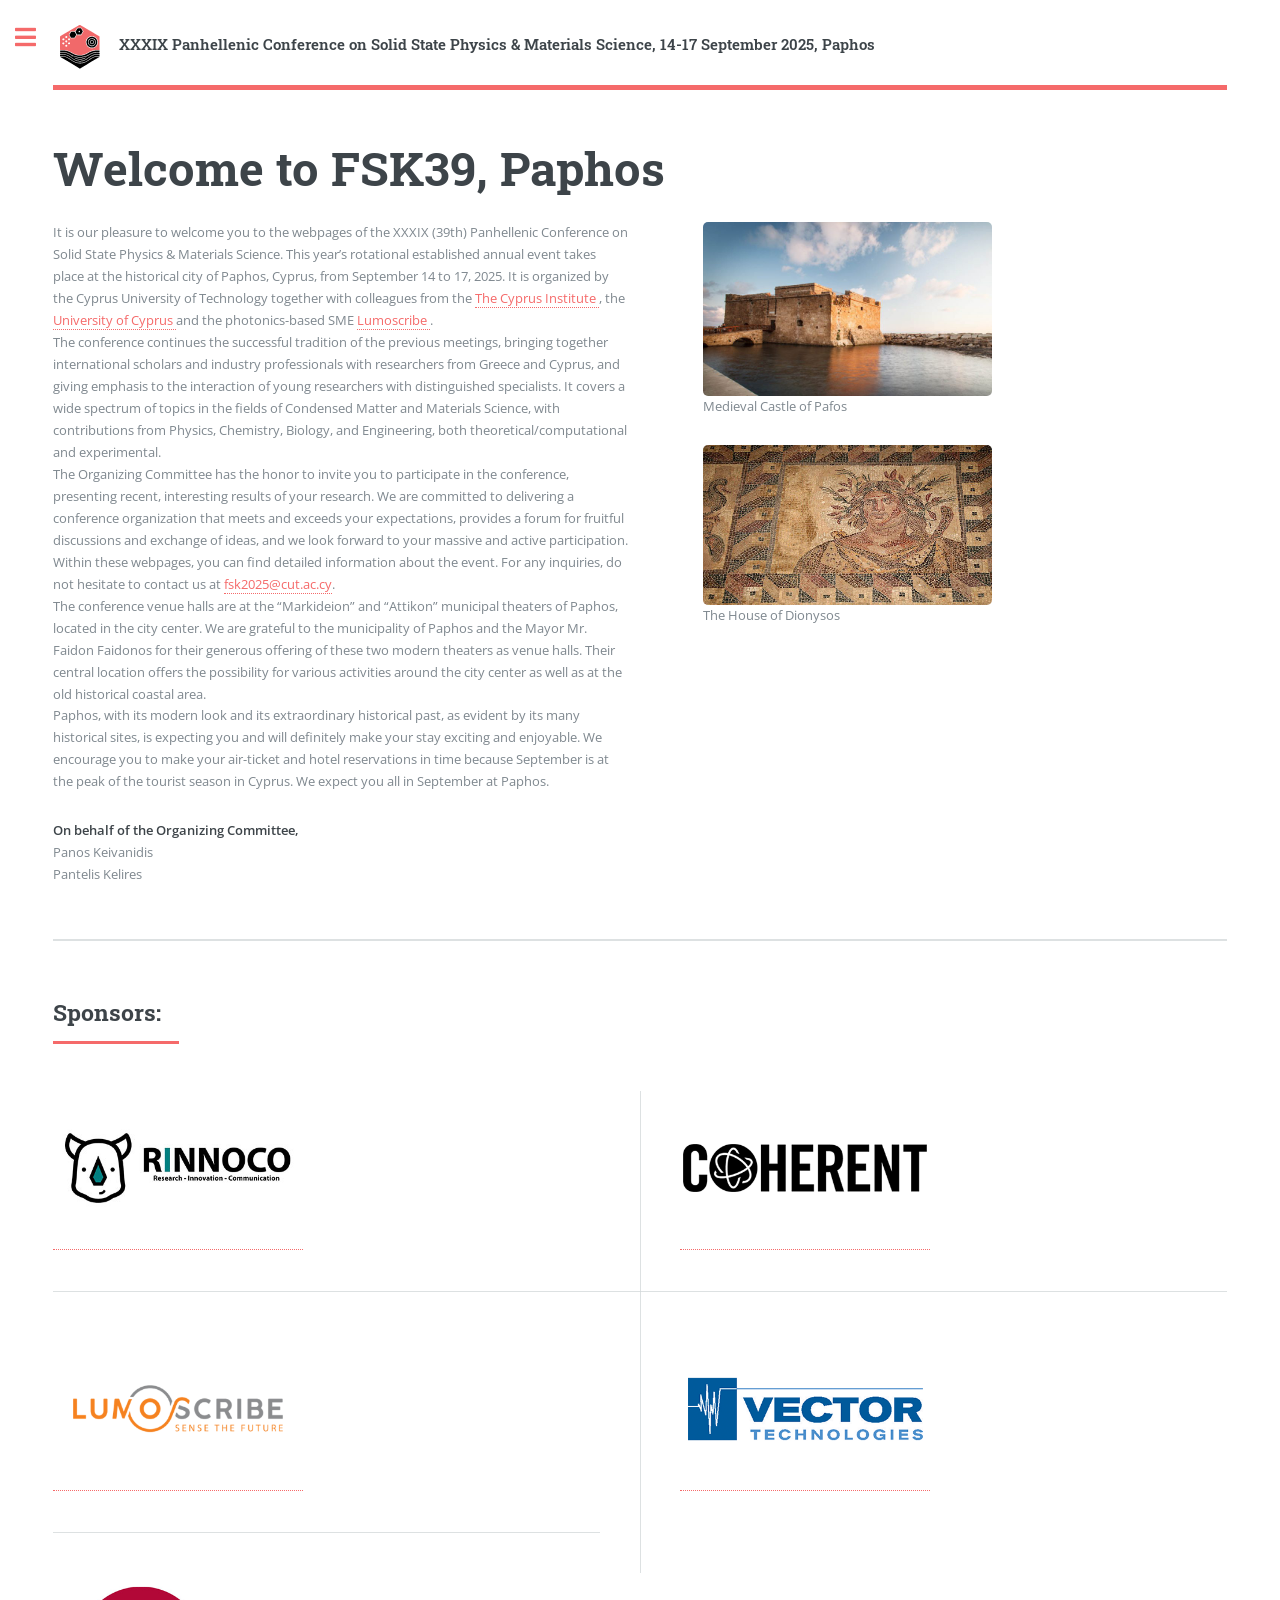
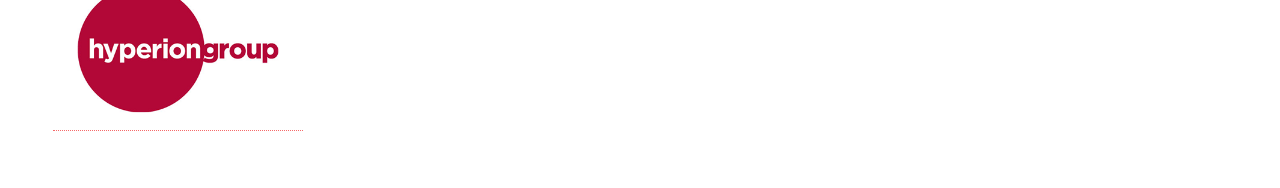
==== index.html @ d8f78a85 "Add new sponsor" ====
<!DOCTYPE HTML>
<!--
	Editorial by HTML5 UP
	html5up.net | @ajlkn
	Free for personal and commercial use under the CCA 3.0 license (html5up.net/license)
-->
<html>
<head>
    <title>XXXIX Panhellenic conference on Solid State Physics & Materials Science, 14-17 September
        2025, Paphos</title>
    <meta charset="utf-8"/>
    <meta name="viewport" content="width=device-width, initial-scale=1, user-scalable=no"/>
    <link rel="stylesheet" href="assets/css/main.css"/>
</head>
<body class="is-preload">

<!-- Wrapper -->
<div id="wrapper">

    <!-- Main -->
    <div id="main">
        <div class="inner">

            <!-- Header -->
            <!-- Header -->
            <header id="header">
                <a href="index.html" class="logo">
                    <img src="images/logo.png" alt="Conference Logo" height="52"
                         style="vertical-align: middle; margin-right: 10px;">
                    <strong>XXXIX Panhellenic Conference on Solid State Physics & Materials Science, 14-17 September
                        2025, Paphos</strong>
                </a>
            </header>


            <!-- Banner -->
            <section id="banner">
                <div class="content">
                    <header>
                        <h1>Welcome to FSK39, Paphos</h1>
                    </header>
                    <div class="row">
                        <div class="col-6 col-12-small">
                            <p>It is our pleasure to welcome you to the webpages of the XXXIX (39th) Panhellenic
                                Conference on Solid State Physics & Materials Science. This year’s rotational
                                established annual event takes place at the historical city of Paphos, Cyprus, from
                                September 14 to 17, 2025. It is organized by the Cyprus University of Technology
                                together with colleagues from the
                                <a href="https://www.cyi.ac.cy/" target="_blank">
                                    The Cyprus Institute
                                </a>, the
                                <a href="https://www.ucy.ac.cy/" target="_blank">
                                    University of Cyprus
                                </a> and the
                                photonics-based SME <a href="https://www.lumoscribe.com/" target="_blank">
                                    Lumoscribe
                                </a>.

                                <br>The conference continues the successful tradition of the previous meetings, bringing
                                together international scholars and industry professionals with researchers from Greece
                                and Cyprus, and giving emphasis to the interaction of young researchers with
                                distinguished specialists. It covers a wide spectrum of topics in the fields of
                                Condensed Matter and Materials Science, with contributions from Physics, Chemistry,
                                Biology, and Engineering, both theoretical/computational and experimental.

                                <br>The Organizing Committee has the honor to invite you to participate in the
                                conference,
                                presenting recent, interesting results of your research. We are committed to delivering
                                a conference organization that meets and exceeds your expectations, provides a forum for
                                fruitful discussions and exchange of ideas, and we look forward to your massive and
                                active participation. Within these webpages, you can find detailed information about the
                                event. For any inquiries, do not hesitate to contact us at <span class="contact"><a
                                        href="fsk2025@cut.ac.cy">fsk2025@cut.ac.cy</a></span>.

                                <br>The conference venue halls are at the “Markideion” and “Attikon” municipal theaters
                                of
                                Paphos, located in the city center. We are grateful to the municipality of Paphos and
                                the Mayor Mr. Faidon Faidonos for their generous offering of these two modern theaters
                                as venue halls. Their central location offers the possibility for various activities
                                around the city center as well as at the old historical coastal area.

                                <br>Paphos, with its modern look and its extraordinary historical past, as evident by
                                its
                                many historical sites, is expecting you and will definitely make your stay exciting and
                                enjoyable. We encourage you to make your air-ticket and hotel reservations in time
                                because September is at the peak of the tourist season in Cyprus. We expect you all in
                                September at Paphos.

                            <p><strong>On behalf of the Organizing Committee,</strong>
                                <br>Panos Keivanidis<br>Pantelis Kelires</p>

                        </div>

                        <div class="col-6 col-12-small">
                            <span class="image fit"><img src="images/paphos-castle.jpg" alt="">Medieval Castle of Pafos</span>
                            <span class="image"><img src="images/dionysos-house-paphos.jpg" alt="">The House of Dionysos</span>
                        </div>
                    </div>
                </div>
            </section>

            <!-- Section -->
            <section>
                <header class="major">
                    <h2>Sponsors:</h2>
                </header>
                <div class="posts">
                    <article>
                        <a href="https://rinnoco.com" rel="external"><img src="images/sponsors/pic01.jpg"
                                                                          width="250" alt="Rinnoco LTD"/></a>
                    </article>
                    <article>
                        <a href="https://www.coherent.com/" rel="external">
                            <img src="images/sponsors/pic02.png" width="250" alt="Coherent Corp."/>
                        </a>
                    </article>
                    <article>
                        <a href="https://lumoscribe.com/" rel="external">
                            <img src="images/sponsors/pic03.png" width="250" alt="Lumoscribe LTD"/>
                        </a>
                    </article>
                    <article>
                        <a href="https://www.vectortechnologies.gr/" rel="external">
                            <img src="images/sponsors/pic04.png" width="250" alt="Vector Technologies LTD"/>
                        </a>
                    </article>
                    <article>
                        <a href="https://www.hyperionsystems.net/" rel="external">
                            <img src="images/sponsors/pic05.png" width="250" alt="Hyperion Group"/>
                        </a>
                    </article>
                </div>
            </section>

        </div>
    </div>

    <!-- Sidebar -->
    <div id="sidebar">
        <div class="inner">
            <!-- Menu -->
            <nav id="menu">
                <header class="major">
                    <h2>Menu</h2>
                </header>
                <ul>
                    <li><a href="index.html" class="active">Welcome</a></li>
                    <li><a href="topics.html">Scope &amp; Topics</a></li>
                    <li><a href="sponsors.html">Sponsors</a></li>
                    <li><a href="dates.html">Important Dates</a></li>
                    <li><a href="program.html">Program</a></li>
                    <li><a href="committees.html">Committees</a></li>
                    <li><a href="speakers.html">Invited Speakers</a></li>
                    <li><a href="venue.html">Venue</a></li>
                    <li><a href="registration.html">Registration</a></li>
                    <li><a href="accommodation.html">ACCOMMODATION</a></li>
                    <li><a href="submission.html">Abstract submission</a></li>
                    <li><a href="contact.html">Contact</a></li>
                </ul>
            </nav>

            <!-- Section -->
            <section>
                <header class="major">
                    <h2>Organized by</h2>
                </header>
                <div class="mini-posts">
                    <article>
                        <a href="https://www.cut.ac.cy/" class="image" target="_blank">
                            <img src="images/cut_logo.png" alt="Cyprus University of Technology">
                        </a>
                    </article>
                </div>
            </section>

            <!-- Section -->
            <section>
                <header class="major">
                    <h2>Announcements</h2>
                </header>
                <ul>
                    <li><span class="date">20/05/2025</span><br/>Abstract submission and Registration are
                        open<sup></sup>
                    </li>
                    <li><span class="date">12/03/2025</span><br/>Conference Website is public<sup></sup>
                    </li>
                </ul>
            </section>

            <section style="display: none">

                <header class="major">
                    <h2>Confirmed Invited speakers</h2>
                </header>
                <ul>

                    <li>
                        <a href="index.html"
                           rel="external">Prof. Jacky Even</a> <br/>
                        National Institute of Applied Sciences Rennes (INSA Rennes), France
                    </li>

                    <li>
                        <a href="index.html"
                           rel="external">Prof. Giulo Nicola Felice Cerullo</a> <br/>
                        Politecnico di Milano, Italy
                    </li>


                    <li>
                        <a href="index.html"
                           rel="external">Prof. Thomas Anthopoulos</a> <br/>
                        University of Manchester, United Kingdom
                    </li>


                    <li>
                        <a href="index.html"
                           rel="external">Prof. Christos Likos</a> <br/>
                        University of Vienna, Austria
                    </li>
                    <li>
                        <a href="index.html"
                           rel="external">Prof. S. Ravi P. Silva</a> <br/>
                        University of Surrey, United Kingdom
                    </li>

                    <li>
                        <a href="index.html"
                           rel="external">Assoc. Prof. Panagiotis E. Keivanidis</a> <br/>
                        Cyprus University of Technology, Cyprus
                    </li>

                    <li>
                        <a href="index.html"
                           rel="external">Junior Prof. George (Yorgos) Volonakis</a> <br/>
                        University of Rennes, France
                    </li>

                    <li>
                        <a href="index.html"
                           rel="external">Assist. Prof. Vassilios Binas</a> <br/>
                        Aristotle University of Thessaloniki, Greece
                    </li>

                    <li>
                        <a href="index.html"
                           rel="external">Assist. Prof. Evangelos Papaioannou</a> <br/>
                        Aristotle university of Thessaloniki, Greece
                    </li>

                    <li><a href="index.html"
                           rel="external">Dr. Emanuel Stratakis</a> <br/>
                        Research Director, FORTH-IESL, Greece
                    </li>

                    <li>
                        <a href="index.html"
                           rel="external">Assist. Prof. Anna Tasolamprou</a> <br/>
                        National and Kapodistrian University of Athens, Greece
                    </li>

                    <li>
                        <a href="index.html"
                           rel="external">Prof. Lucas Goehring</a> <br/>
                        Nottingham Trent University, United Kingdom
                    </li>
                </ul>
            </section>

            <!-- Footer -->
            <footer id="footer">
                <p class="copyright">&copy; XXXIX Panhellenic conference on Solid State Physics & Materials Science,
                    14-17 September 2025, Paphos.</p>
                <p class="footer-copyright">
                    Designed &amp; Developed by <b><a href="https://rinnoco.com">Rinnoco Ltd</a></b>
                </p>
            </footer>

        </div>
    </div>

</div>

<!-- Scripts -->
<script src="assets/js/jquery.min.js"></script>
<script src="assets/js/browser.min.js"></script>
<script src="assets/js/breakpoints.min.js"></script>
<script src="assets/js/util.js"></script>
<script src="assets/js/main.js"></script>

</body>
</html>
---- assets/css/main.css ----
@import url(fontawesome-all.min.css);
@import url("https://fonts.googleapis.com/css?family=Open+Sans:400,600,400italic,600italic|Roboto+Slab:400,700");
/*
	Editorial by HTML5 UP
	html5up.net | @ajlkn
	Free for personal and commercial use under the CCA 3.0 license (html5up.net/license)
*/
html, body, div, span, applet, object,
iframe, h1, h2, h3, h4, h5, h6, p, blockquote,
pre, a, abbr, acronym, address, big, cite,
code, del, dfn, em, img, ins, kbd, q, s, samp,
small, strike, strong, sub, sup, tt, var, b,
u, i, center, dl, dt, dd, ol, ul, li, fieldset,
form, label, legend, table, caption, tbody,
tfoot, thead, tr, th, td, article, aside,
canvas, details, embed, figure, figcaption,
footer, header, hgroup, menu, nav, output, ruby,
section, summary, time, mark, audio, video {
  margin: 0;
  padding: 0;
  border: 0;
  font-size: 100%;
  font: inherit;
  vertical-align: baseline; }

article, aside, details, figcaption, figure,
footer, header, hgroup, menu, nav, section {
  display: block; }

body {
  line-height: 1; }

ol, ul {
  list-style: none; }

blockquote, q {
  quotes: none; }
  blockquote:before, blockquote:after, q:before, q:after {
    content: '';
    content: none; }

table {
  border-collapse: collapse;
  border-spacing: 0; }

body {
  -webkit-text-size-adjust: none; }

mark {
  background-color: transparent;
  color: inherit; }

input::-moz-focus-inner {
  border: 0;
  padding: 0; }

input, select, textarea {
  -moz-appearance: none;
  -webkit-appearance: none;
  -ms-appearance: none;
  appearance: none; }

/* Basic */
@-ms-viewport {
  width: device-width; }

body {
  -ms-overflow-style: scrollbar; }

@media screen and (max-width: 480px) {
  html, body {
    min-width: 320px; } }

html {
  box-sizing: border-box; }

*, *:before, *:after {
  box-sizing: inherit; }

body {
  background: #ffffff; }
  body.is-preload *, body.is-preload *:before, body.is-preload *:after, body.is-resizing *, body.is-resizing *:before, body.is-resizing *:after {
    -moz-animation: none !important;
    -webkit-animation: none !important;
    -ms-animation: none !important;
    animation: none !important;
    -moz-transition: none !important;
    -webkit-transition: none !important;
    -ms-transition: none !important;
    transition: none !important; }

/* Type */
body, input, select, textarea {
  color: #7f888f;
  font-family: "Open Sans", sans-serif;
  font-size: 13pt;
  font-weight: 400;
  line-height: 1.65; }
  @media screen and (max-width: 1680px) {
    body, input, select, textarea {
      font-size: 11pt; } }
  @media screen and (max-width: 1280px) {
    body, input, select, textarea {
      font-size: 10pt; } }
  @media screen and (max-width: 360px) {
    body, input, select, textarea {
      font-size: 9pt; } }

a {
  -moz-transition: color 0.2s ease-in-out, border-bottom-color 0.2s ease-in-out;
  -webkit-transition: color 0.2s ease-in-out, border-bottom-color 0.2s ease-in-out;
  -ms-transition: color 0.2s ease-in-out, border-bottom-color 0.2s ease-in-out;
  transition: color 0.2s ease-in-out, border-bottom-color 0.2s ease-in-out;
  border-bottom: dotted 1px;
  color: #f56a6a;
  text-decoration: none; }
  a:hover {
    border-bottom-color: #f56a6a;
    color: #f56a6a !important; }
    a:hover strong {
      color: inherit; }

strong, b {
  color: #3d4449;
  font-weight: 600; }

em, i {
  font-style: italic; }

p {
  margin: 0 0 2em 0; }

h1, h2, h3, h4, h5, h6 {
  color: #3d4449;
  font-family: "Roboto Slab", serif;
  font-weight: 700;
  line-height: 1.5;
  margin: 0 0 1em 0; }
  h1 a, h2 a, h3 a, h4 a, h5 a, h6 a {
    color: inherit;
    text-decoration: none;
    border-bottom: 0; }

h1 {
  font-size: 4em;
  margin: 0 0 0.5em 0;
  line-height: 1.3; }

h2 {
  font-size: 1.75em; }

h3 {
  font-size: 1.25em; }

h4 {
  font-size: 1.1em; }

h5 {
  font-size: 0.9em; }

h6 {
  font-size: 0.7em; }

@media screen and (max-width: 1680px) {
  h1 {
    font-size: 3.5em; } }

@media screen and (max-width: 980px) {
  h1 {
    font-size: 3.25em; } }

@media screen and (max-width: 736px) {
  h1 {
    font-size: 2em;
    line-height: 1.4; }
  h2 {
    font-size: 1.5em; } }

sub {
  font-size: 0.8em;
  position: relative;
  top: 0.5em; }

sup {
  font-size: 0.8em;
  position: relative;
  top: -0.5em; }

blockquote {
  border-left: solid 3px rgba(210, 215, 217, 0.75);
  font-style: italic;
  margin: 0 0 2em 0;
  padding: 0.5em 0 0.5em 2em; }

code {
  background: rgba(230, 235, 237, 0.25);
  border-radius: 0.375em;
  border: solid 1px rgba(210, 215, 217, 0.75);
  font-family: "Courier New", monospace;
  font-size: 0.9em;
  margin: 0 0.25em;
  padding: 0.25em 0.65em; }

pre {
  -webkit-overflow-scrolling: touch;
  font-family: "Courier New", monospace;
  font-size: 0.9em;
  margin: 0 0 2em 0; }
  pre code {
    display: block;
    line-height: 1.75;
    padding: 1em 1.5em;
    overflow-x: auto; }

hr {
  border: 0;
  border-bottom: solid 1px rgba(210, 215, 217, 0.75);
  margin: 1em 0; }
  hr.major {
    margin: 2em 0; }

.align-left {
  text-align: left; }

.align-center {
  text-align: center; }

.align-right {
  text-align: right; }

/* Row */
.row {
  display: flex;
  flex-wrap: wrap;
  box-sizing: border-box;
  align-items: stretch; }
  .row > * {
    box-sizing: border-box; }
  .row.gtr-uniform > * > :last-child {
    margin-bottom: 0; }
  .row.aln-left {
    justify-content: flex-start; }
  .row.aln-center {
    justify-content: center; }
  .row.aln-right {
    justify-content: flex-end; }
  .row.aln-top {
    align-items: flex-start; }
  .row.aln-middle {
    align-items: center; }
  .row.aln-bottom {
    align-items: flex-end; }
  .row > .imp {
    order: -1; }
  .row > .col-1 {
    width: 8.33333%; }
  .row > .off-1 {
    margin-left: 8.33333%; }
  .row > .col-2 {
    width: 16.66667%; }
  .row > .off-2 {
    margin-left: 16.66667%; }
  .row > .col-3 {
    width: 25%; }
  .row > .off-3 {
    margin-left: 25%; }
  .row > .col-4 {
    width: 33.33333%; }
  .row > .off-4 {
    margin-left: 33.33333%; }
  .row > .col-5 {
    width: 41.66667%; }
  .row > .off-5 {
    margin-left: 41.66667%; }
  .row > .col-6 {
    width: 50%; }
  .row > .off-6 {
    margin-left: 50%; }
  .row > .col-7 {
    width: 58.33333%; }
  .row > .off-7 {
    margin-left: 58.33333%; }
  .row > .col-8 {
    width: 66.66667%; }
  .row > .off-8 {
    margin-left: 66.66667%; }
  .row > .col-9 {
    width: 75%; }
  .row > .off-9 {
    margin-left: 75%; }
  .row > .col-10 {
    width: 83.33333%; }
  .row > .off-10 {
    margin-left: 83.33333%; }
  .row > .col-11 {
    width: 91.66667%; }
  .row > .off-11 {
    margin-left: 91.66667%; }
  .row > .col-12 {
    width: 100%; }
  .row > .off-12 {
    margin-left: 100%; }
  .row.gtr-0 {
    margin-top: 0;
    margin-left: 0em; }
    .row.gtr-0 > * {
      padding: 0 0 0 0em; }
    .row.gtr-0.gtr-uniform {
      margin-top: 0em; }
      .row.gtr-0.gtr-uniform > * {
        padding-top: 0em; }
  .row.gtr-25 {
    margin-top: 0;
    margin-left: -0.375em; }
    .row.gtr-25 > * {
      padding: 0 0 0 0.375em; }
    .row.gtr-25.gtr-uniform {
      margin-top: -0.375em; }
      .row.gtr-25.gtr-uniform > * {
        padding-top: 0.375em; }
  .row.gtr-50 {
    margin-top: 0;
    margin-left: -0.75em; }
    .row.gtr-50 > * {
      padding: 0 0 0 0.75em; }
    .row.gtr-50.gtr-uniform {
      margin-top: -0.75em; }
      .row.gtr-50.gtr-uniform > * {
        padding-top: 0.75em; }
  .row {
    margin-top: 0;
    margin-left: -1.5em; }
    .row > * {
      padding: 0 0 0 1.5em; }
    .row.gtr-uniform {
      margin-top: -1.5em; }
      .row.gtr-uniform > * {
        padding-top: 1.5em; }
  .row.gtr-150 {
    margin-top: 0;
    margin-left: -2.25em; }
    .row.gtr-150 > * {
      padding: 0 0 0 2.25em; }
    .row.gtr-150.gtr-uniform {
      margin-top: -2.25em; }
      .row.gtr-150.gtr-uniform > * {
        padding-top: 2.25em; }
  .row.gtr-200 {
    margin-top: 0;
    margin-left: -3em; }
    .row.gtr-200 > * {
      padding: 0 0 0 3em; }
    .row.gtr-200.gtr-uniform {
      margin-top: -3em; }
      .row.gtr-200.gtr-uniform > * {
        padding-top: 3em; }
  @media screen and (max-width: 1680px) {
    .row {
      display: flex;
      flex-wrap: wrap;
      box-sizing: border-box;
      align-items: stretch; }
      .row > * {
        box-sizing: border-box; }
      .row.gtr-uniform > * > :last-child {
        margin-bottom: 0; }
      .row.aln-left {
        justify-content: flex-start; }
      .row.aln-center {
        justify-content: center; }
      .row.aln-right {
        justify-content: flex-end; }
      .row.aln-top {
        align-items: flex-start; }
      .row.aln-middle {
        align-items: center; }
      .row.aln-bottom {
        align-items: flex-end; }
      .row > .imp-xlarge {
        order: -1; }
      .row > .col-1-xlarge {
        width: 8.33333%; }
      .row > .off-1-xlarge {
        margin-left: 8.33333%; }
      .row > .col-2-xlarge {
        width: 16.66667%; }
      .row > .off-2-xlarge {
        margin-left: 16.66667%; }
      .row > .col-3-xlarge {
        width: 25%; }
      .row > .off-3-xlarge {
        margin-left: 25%; }
      .row > .col-4-xlarge {
        width: 33.33333%; }
      .row > .off-4-xlarge {
        margin-left: 33.33333%; }
      .row > .col-5-xlarge {
        width: 41.66667%; }
      .row > .off-5-xlarge {
        margin-left: 41.66667%; }
      .row > .col-6-xlarge {
        width: 50%; }
      .row > .off-6-xlarge {
        margin-left: 50%; }
      .row > .col-7-xlarge {
        width: 58.33333%; }
      .row > .off-7-xlarge {
        margin-left: 58.33333%; }
      .row > .col-8-xlarge {
        width: 66.66667%; }
      .row > .off-8-xlarge {
        margin-left: 66.66667%; }
      .row > .col-9-xlarge {
        width: 75%; }
      .row > .off-9-xlarge {
        margin-left: 75%; }
      .row > .col-10-xlarge {
        width: 83.33333%; }
      .row > .off-10-xlarge {
        margin-left: 83.33333%; }
      .row > .col-11-xlarge {
        width: 91.66667%; }
      .row > .off-11-xlarge {
        margin-left: 91.66667%; }
      .row > .col-12-xlarge {
        width: 100%; }
      .row > .off-12-xlarge {
        margin-left: 100%; }
      .row.gtr-0 {
        margin-top: 0;
        margin-left: 0em; }
        .row.gtr-0 > * {
          padding: 0 0 0 0em; }
        .row.gtr-0.gtr-uniform {
          margin-top: 0em; }
          .row.gtr-0.gtr-uniform > * {
            padding-top: 0em; }
      .row.gtr-25 {
        margin-top: 0;
        margin-left: -0.375em; }
        .row.gtr-25 > * {
          padding: 0 0 0 0.375em; }
        .row.gtr-25.gtr-uniform {
          margin-top: -0.375em; }
          .row.gtr-25.gtr-uniform > * {
            padding-top: 0.375em; }
      .row.gtr-50 {
        margin-top: 0;
        margin-left: -0.75em; }
        .row.gtr-50 > * {
          padding: 0 0 0 0.75em; }
        .row.gtr-50.gtr-uniform {
          margin-top: -0.75em; }
          .row.gtr-50.gtr-uniform > * {
            padding-top: 0.75em; }
      .row {
        margin-top: 0;
        margin-left: -1.5em; }
        .row > * {
          padding: 0 0 0 1.5em; }
        .row.gtr-uniform {
          margin-top: -1.5em; }
          .row.gtr-uniform > * {
            padding-top: 1.5em; }
      .row.gtr-150 {
        margin-top: 0;
        margin-left: -2.25em; }
        .row.gtr-150 > * {
          padding: 0 0 0 2.25em; }
        .row.gtr-150.gtr-uniform {
          margin-top: -2.25em; }
          .row.gtr-150.gtr-uniform > * {
            padding-top: 2.25em; }
      .row.gtr-200 {
        margin-top: 0;
        margin-left: -3em; }
        .row.gtr-200 > * {
          padding: 0 0 0 3em; }
        .row.gtr-200.gtr-uniform {
          margin-top: -3em; }
          .row.gtr-200.gtr-uniform > * {
            padding-top: 3em; } }
  @media screen and (max-width: 1280px) {
    .row {
      display: flex;
      flex-wrap: wrap;
      box-sizing: border-box;
      align-items: stretch; }
      .row > * {
        box-sizing: border-box; }
      .row.gtr-uniform > * > :last-child {
        margin-bottom: 0; }
      .row.aln-left {
        justify-content: flex-start; }
      .row.aln-center {
        justify-content: center; }
      .row.aln-right {
        justify-content: flex-end; }
      .row.aln-top {
        align-items: flex-start; }
      .row.aln-middle {
        align-items: center; }
      .row.aln-bottom {
        align-items: flex-end; }
      .row > .imp-large {
        order: -1; }
      .row > .col-1-large {
        width: 8.33333%; }
      .row > .off-1-large {
        margin-left: 8.33333%; }
      .row > .col-2-large {
        width: 16.66667%; }
      .row > .off-2-large {
        margin-left: 16.66667%; }
      .row > .col-3-large {
        width: 25%; }
      .row > .off-3-large {
        margin-left: 25%; }
      .row > .col-4-large {
        width: 33.33333%; }
      .row > .off-4-large {
        margin-left: 33.33333%; }
      .row > .col-5-large {
        width: 41.66667%; }
      .row > .off-5-large {
        margin-left: 41.66667%; }
      .row > .col-6-large {
        width: 50%; }
      .row > .off-6-large {
        margin-left: 50%; }
      .row > .col-7-large {
        width: 58.33333%; }
      .row > .off-7-large {
        margin-left: 58.33333%; }
      .row > .col-8-large {
        width: 66.66667%; }
      .row > .off-8-large {
        margin-left: 66.66667%; }
      .row > .col-9-large {
        width: 75%; }
      .row > .off-9-large {
        margin-left: 75%; }
      .row > .col-10-large {
        width: 83.33333%; }
      .row > .off-10-large {
        margin-left: 83.33333%; }
      .row > .col-11-large {
        width: 91.66667%; }
      .row > .off-11-large {
        margin-left: 91.66667%; }
      .row > .col-12-large {
        width: 100%; }
      .row > .off-12-large {
        margin-left: 100%; }
      .row.gtr-0 {
        margin-top: 0;
        margin-left: 0em; }
        .row.gtr-0 > * {
          padding: 0 0 0 0em; }
        .row.gtr-0.gtr-uniform {
          margin-top: 0em; }
          .row.gtr-0.gtr-uniform > * {
            padding-top: 0em; }
      .row.gtr-25 {
        margin-top: 0;
        margin-left: -0.375em; }
        .row.gtr-25 > * {
          padding: 0 0 0 0.375em; }
        .row.gtr-25.gtr-uniform {
          margin-top: -0.375em; }
          .row.gtr-25.gtr-uniform > * {
            padding-top: 0.375em; }
      .row.gtr-50 {
        margin-top: 0;
        margin-left: -0.75em; }
        .row.gtr-50 > * {
          padding: 0 0 0 0.75em; }
        .row.gtr-50.gtr-uniform {
          margin-top: -0.75em; }
          .row.gtr-50.gtr-uniform > * {
            padding-top: 0.75em; }
      .row {
        margin-top: 0;
        margin-left: -1.5em; }
        .row > * {
          padding: 0 0 0 1.5em; }
        .row.gtr-uniform {
          margin-top: -1.5em; }
          .row.gtr-uniform > * {
            padding-top: 1.5em; }
      .row.gtr-150 {
        margin-top: 0;
        margin-left: -2.25em; }
        .row.gtr-150 > * {
          padding: 0 0 0 2.25em; }
        .row.gtr-150.gtr-uniform {
          margin-top: -2.25em; }
          .row.gtr-150.gtr-uniform > * {
            padding-top: 2.25em; }
      .row.gtr-200 {
        margin-top: 0;
        margin-left: -3em; }
        .row.gtr-200 > * {
          padding: 0 0 0 3em; }
        .row.gtr-200.gtr-uniform {
          margin-top: -3em; }
          .row.gtr-200.gtr-uniform > * {
            padding-top: 3em; } }
  @media screen and (max-width: 980px) {
    .row {
      display: flex;
      flex-wrap: wrap;
      box-sizing: border-box;
      align-items: stretch; }
      .row > * {
        box-sizing: border-box; }
      .row.gtr-uniform > * > :last-child {
        margin-bottom: 0; }
      .row.aln-left {
        justify-content: flex-start; }
      .row.aln-center {
        justify-content: center; }
      .row.aln-right {
        justify-content: flex-end; }
      .row.aln-top {
        align-items: flex-start; }
      .row.aln-middle {
        align-items: center; }
      .row.aln-bottom {
        align-items: flex-end; }
      .row > .imp-medium {
        order: -1; }
      .row > .col-1-medium {
        width: 8.33333%; }
      .row > .off-1-medium {
        margin-left: 8.33333%; }
      .row > .col-2-medium {
        width: 16.66667%; }
      .row > .off-2-medium {
        margin-left: 16.66667%; }
      .row > .col-3-medium {
        width: 25%; }
      .row > .off-3-medium {
        margin-left: 25%; }
      .row > .col-4-medium {
        width: 33.33333%; }
      .row > .off-4-medium {
        margin-left: 33.33333%; }
      .row > .col-5-medium {
        width: 41.66667%; }
      .row > .off-5-medium {
        margin-left: 41.66667%; }
      .row > .col-6-medium {
        width: 50%; }
      .row > .off-6-medium {
        margin-left: 50%; }
      .row > .col-7-medium {
        width: 58.33333%; }
      .row > .off-7-medium {
        margin-left: 58.33333%; }
      .row > .col-8-medium {
        width: 66.66667%; }
      .row > .off-8-medium {
        margin-left: 66.66667%; }
      .row > .col-9-medium {
        width: 75%; }
      .row > .off-9-medium {
        margin-left: 75%; }
      .row > .col-10-medium {
        width: 83.33333%; }
      .row > .off-10-medium {
        margin-left: 83.33333%; }
      .row > .col-11-medium {
        width: 91.66667%; }
      .row > .off-11-medium {
        margin-left: 91.66667%; }
      .row > .col-12-medium {
        width: 100%; }
      .row > .off-12-medium {
        margin-left: 100%; }
      .row.gtr-0 {
        margin-top: 0;
        margin-left: 0em; }
        .row.gtr-0 > * {
          padding: 0 0 0 0em; }
        .row.gtr-0.gtr-uniform {
          margin-top: 0em; }
          .row.gtr-0.gtr-uniform > * {
            padding-top: 0em; }
      .row.gtr-25 {
        margin-top: 0;
        margin-left: -0.375em; }
        .row.gtr-25 > * {
          padding: 0 0 0 0.375em; }
        .row.gtr-25.gtr-uniform {
          margin-top: -0.375em; }
          .row.gtr-25.gtr-uniform > * {
            padding-top: 0.375em; }
      .row.gtr-50 {
        margin-top: 0;
        margin-left: -0.75em; }
        .row.gtr-50 > * {
          padding: 0 0 0 0.75em; }
        .row.gtr-50.gtr-uniform {
          margin-top: -0.75em; }
          .row.gtr-50.gtr-uniform > * {
            padding-top: 0.75em; }
      .row {
        margin-top: 0;
        margin-left: -1.5em; }
        .row > * {
          padding: 0 0 0 1.5em; }
        .row.gtr-uniform {
          margin-top: -1.5em; }
          .row.gtr-uniform > * {
            padding-top: 1.5em; }
      .row.gtr-150 {
        margin-top: 0;
        margin-left: -2.25em; }
        .row.gtr-150 > * {
          padding: 0 0 0 2.25em; }
        .row.gtr-150.gtr-uniform {
          margin-top: -2.25em; }
          .row.gtr-150.gtr-uniform > * {
            padding-top: 2.25em; }
      .row.gtr-200 {
        margin-top: 0;
        margin-left: -3em; }
        .row.gtr-200 > * {
          padding: 0 0 0 3em; }
        .row.gtr-200.gtr-uniform {
          margin-top: -3em; }
          .row.gtr-200.gtr-uniform > * {
            padding-top: 3em; } }
  @media screen and (max-width: 736px) {
    .row {
      display: flex;
      flex-wrap: wrap;
      box-sizing: border-box;
      align-items: stretch; }
      .row > * {
        box-sizing: border-box; }
      .row.gtr-uniform > * > :last-child {
        margin-bottom: 0; }
      .row.aln-left {
        justify-content: flex-start; }
      .row.aln-center {
        justify-content: center; }
      .row.aln-right {
        justify-content: flex-end; }
      .row.aln-top {
        align-items: flex-start; }
      .row.aln-middle {
        align-items: center; }
      .row.aln-bottom {
        align-items: flex-end; }
      .row > .imp-small {
        order: -1; }
      .row > .col-1-small {
        width: 8.33333%; }
      .row > .off-1-small {
        margin-left: 8.33333%; }
      .row > .col-2-small {
        width: 16.66667%; }
      .row > .off-2-small {
        margin-left: 16.66667%; }
      .row > .col-3-small {
        width: 25%; }
      .row > .off-3-small {
        margin-left: 25%; }
      .row > .col-4-small {
        width: 33.33333%; }
      .row > .off-4-small {
        margin-left: 33.33333%; }
      .row > .col-5-small {
        width: 41.66667%; }
      .row > .off-5-small {
        margin-left: 41.66667%; }
      .row > .col-6-small {
        width: 50%; }
      .row > .off-6-small {
        margin-left: 50%; }
      .row > .col-7-small {
        width: 58.33333%; }
      .row > .off-7-small {
        margin-left: 58.33333%; }
      .row > .col-8-small {
        width: 66.66667%; }
      .row > .off-8-small {
        margin-left: 66.66667%; }
      .row > .col-9-small {
        width: 75%; }
      .row > .off-9-small {
        margin-left: 75%; }
      .row > .col-10-small {
        width: 83.33333%; }
      .row > .off-10-small {
        margin-left: 83.33333%; }
      .row > .col-11-small {
        width: 91.66667%; }
      .row > .off-11-small {
        margin-left: 91.66667%; }
      .row > .col-12-small {
        width: 100%; }
      .row > .off-12-small {
        margin-left: 100%; }
      .row.gtr-0 {
        margin-top: 0;
        margin-left: 0em; }
        .row.gtr-0 > * {
          padding: 0 0 0 0em; }
        .row.gtr-0.gtr-uniform {
          margin-top: 0em; }
          .row.gtr-0.gtr-uniform > * {
            padding-top: 0em; }
      .row.gtr-25 {
        margin-top: 0;
        margin-left: -0.375em; }
        .row.gtr-25 > * {
          padding: 0 0 0 0.375em; }
        .row.gtr-25.gtr-uniform {
          margin-top: -0.375em; }
          .row.gtr-25.gtr-uniform > * {
            padding-top: 0.375em; }
      .row.gtr-50 {
        margin-top: 0;
        margin-left: -0.75em; }
        .row.gtr-50 > * {
          padding: 0 0 0 0.75em; }
        .row.gtr-50.gtr-uniform {
          margin-top: -0.75em; }
          .row.gtr-50.gtr-uniform > * {
            padding-top: 0.75em; }
      .row {
        margin-top: 0;
        margin-left: -1.5em; }
        .row > * {
          padding: 0 0 0 1.5em; }
        .row.gtr-uniform {
          margin-top: -1.5em; }
          .row.gtr-uniform > * {
            padding-top: 1.5em; }
      .row.gtr-150 {
        margin-top: 0;
        margin-left: -2.25em; }
        .row.gtr-150 > * {
          padding: 0 0 0 2.25em; }
        .row.gtr-150.gtr-uniform {
          margin-top: -2.25em; }
          .row.gtr-150.gtr-uniform > * {
            padding-top: 2.25em; }
      .row.gtr-200 {
        margin-top: 0;
        margin-left: -3em; }
        .row.gtr-200 > * {
          padding: 0 0 0 3em; }
        .row.gtr-200.gtr-uniform {
          margin-top: -3em; }
          .row.gtr-200.gtr-uniform > * {
            padding-top: 3em; } }
  @media screen and (max-width: 480px) {
    .row {
      display: flex;
      flex-wrap: wrap;
      box-sizing: border-box;
      align-items: stretch; }
      .row > * {
        box-sizing: border-box; }
      .row.gtr-uniform > * > :last-child {
        margin-bottom: 0; }
      .row.aln-left {
        justify-content: flex-start; }
      .row.aln-center {
        justify-content: center; }
      .row.aln-right {
        justify-content: flex-end; }
      .row.aln-top {
        align-items: flex-start; }
      .row.aln-middle {
        align-items: center; }
      .row.aln-bottom {
        align-items: flex-end; }
      .row > .imp-xsmall {
        order: -1; }
      .row > .col-1-xsmall {
        width: 8.33333%; }
      .row > .off-1-xsmall {
        margin-left: 8.33333%; }
      .row > .col-2-xsmall {
        width: 16.66667%; }
      .row > .off-2-xsmall {
        margin-left: 16.66667%; }
      .row > .col-3-xsmall {
        width: 25%; }
      .row > .off-3-xsmall {
        margin-left: 25%; }
      .row > .col-4-xsmall {
        width: 33.33333%; }
      .row > .off-4-xsmall {
        margin-left: 33.33333%; }
      .row > .col-5-xsmall {
        width: 41.66667%; }
      .row > .off-5-xsmall {
        margin-left: 41.66667%; }
      .row > .col-6-xsmall {
        width: 50%; }
      .row > .off-6-xsmall {
        margin-left: 50%; }
      .row > .col-7-xsmall {
        width: 58.33333%; }
      .row > .off-7-xsmall {
        margin-left: 58.33333%; }
      .row > .col-8-xsmall {
        width: 66.66667%; }
      .row > .off-8-xsmall {
        margin-left: 66.66667%; }
      .row > .col-9-xsmall {
        width: 75%; }
      .row > .off-9-xsmall {
        margin-left: 75%; }
      .row > .col-10-xsmall {
        width: 83.33333%; }
      .row > .off-10-xsmall {
        margin-left: 83.33333%; }
      .row > .col-11-xsmall {
        width: 91.66667%; }
      .row > .off-11-xsmall {
        margin-left: 91.66667%; }
      .row > .col-12-xsmall {
        width: 100%; }
      .row > .off-12-xsmall {
        margin-left: 100%; }
      .row.gtr-0 {
        margin-top: 0;
        margin-left: 0em; }
        .row.gtr-0 > * {
          padding: 0 0 0 0em; }
        .row.gtr-0.gtr-uniform {
          margin-top: 0em; }
          .row.gtr-0.gtr-uniform > * {
            padding-top: 0em; }
      .row.gtr-25 {
        margin-top: 0;
        margin-left: -0.375em; }
        .row.gtr-25 > * {
          padding: 0 0 0 0.375em; }
        .row.gtr-25.gtr-uniform {
          margin-top: -0.375em; }
          .row.gtr-25.gtr-uniform > * {
            padding-top: 0.375em; }
      .row.gtr-50 {
        margin-top: 0;
        margin-left: -0.75em; }
        .row.gtr-50 > * {
          padding: 0 0 0 0.75em; }
        .row.gtr-50.gtr-uniform {
          margin-top: -0.75em; }
          .row.gtr-50.gtr-uniform > * {
            padding-top: 0.75em; }
      .row {
        margin-top: 0;
        margin-left: -1.5em; }
        .row > * {
          padding: 0 0 0 1.5em; }
        .row.gtr-uniform {
          margin-top: -1.5em; }
          .row.gtr-uniform > * {
            padding-top: 1.5em; }
      .row.gtr-150 {
        margin-top: 0;
        margin-left: -2.25em; }
        .row.gtr-150 > * {
          padding: 0 0 0 2.25em; }
        .row.gtr-150.gtr-uniform {
          margin-top: -2.25em; }
          .row.gtr-150.gtr-uniform > * {
            padding-top: 2.25em; }
      .row.gtr-200 {
        margin-top: 0;
        margin-left: -3em; }
        .row.gtr-200 > * {
          padding: 0 0 0 3em; }
        .row.gtr-200.gtr-uniform {
          margin-top: -3em; }
          .row.gtr-200.gtr-uniform > * {
            padding-top: 3em; } }

/* Section/Article */
section.special, article.special {
  text-align: center; }

header p {
  font-family: "Roboto Slab", serif;
  font-size: 1em;
  font-weight: 400;
  letter-spacing: 0.075em;
  margin-top: -0.5em;
  text-transform: uppercase; }

header.major > :last-child {
  border-bottom: solid 3px #f56a6a;
  display: inline-block;
  margin: 0 0 2em 0;
  padding: 0 0.75em 0.5em 0; }

header.main > :last-child {
  margin: 0 0 1em 0; }

/* Form */
form {
  margin: 0 0 2em 0; }

label {
  color: #3d4449;
  display: block;
  font-size: 0.9em;
  font-weight: 600;
  margin: 0 0 1em 0; }

input[type="text"],
input[type="password"],
input[type="email"],
input[type="tel"],
input[type="search"],
input[type="url"],
select,
textarea {
  -moz-appearance: none;
  -webkit-appearance: none;
  -ms-appearance: none;
  appearance: none;
  background: #ffffff;
  border-radius: 0.375em;
  border: none;
  border: solid 1px rgba(210, 215, 217, 0.75);
  color: inherit;
  display: block;
  outline: 0;
  padding: 0 1em;
  text-decoration: none;
  width: 100%; }
  input[type="text"]:invalid,
  input[type="password"]:invalid,
  input[type="email"]:invalid,
  input[type="tel"]:invalid,
  input[type="search"]:invalid,
  input[type="url"]:invalid,
  select:invalid,
  textarea:invalid {
    box-shadow: none; }
  input[type="text"]:focus,
  input[type="password"]:focus,
  input[type="email"]:focus,
  input[type="tel"]:focus,
  input[type="search"]:focus,
  input[type="url"]:focus,
  select:focus,
  textarea:focus {
    border-color: #f56a6a;
    box-shadow: 0 0 0 1px #f56a6a; }

select {
  background-image: url("data:image/svg+xml;charset=utf8,%3Csvg xmlns='http://www.w3.org/2000/svg' width='40' height='40' preserveAspectRatio='none' viewBox='0 0 40 40'%3E%3Cpath d='M9.4,12.3l10.4,10.4l10.4-10.4c0.2-0.2,0.5-0.4,0.9-0.4c0.3,0,0.6,0.1,0.9,0.4l3.3,3.3c0.2,0.2,0.4,0.5,0.4,0.9 c0,0.4-0.1,0.6-0.4,0.9L20.7,31.9c-0.2,0.2-0.5,0.4-0.9,0.4c-0.3,0-0.6-0.1-0.9-0.4L4.3,17.3c-0.2-0.2-0.4-0.5-0.4-0.9 c0-0.4,0.1-0.6,0.4-0.9l3.3-3.3c0.2-0.2,0.5-0.4,0.9-0.4S9.1,12.1,9.4,12.3z' fill='rgba(210, 215, 217, 0.75)' /%3E%3C/svg%3E");
  background-size: 1.25em;
  background-repeat: no-repeat;
  background-position: calc(100% - 1em) center;
  height: 2.75em;
  padding-right: 2.75em;
  text-overflow: ellipsis; }
  select option {
    color: #3d4449;
    background: #ffffff; }
  select:focus::-ms-value {
    background-color: transparent; }
  select::-ms-expand {
    display: none; }

input[type="text"],
input[type="password"],
input[type="email"],
input[type="tel"],
input[type="search"],
input[type="url"],
select {
  height: 2.75em; }

textarea {
  padding: 0.75em 1em; }

input[type="checkbox"],
input[type="radio"] {
  -moz-appearance: none;
  -webkit-appearance: none;
  -ms-appearance: none;
  appearance: none;
  display: block;
  float: left;
  margin-right: -2em;
  opacity: 0;
  width: 1em;
  z-index: -1; }
  input[type="checkbox"] + label,
  input[type="radio"] + label {
    text-decoration: none;
    color: #7f888f;
    cursor: pointer;
    display: inline-block;
    font-size: 1em;
    font-weight: 400;
    padding-left: 2.4em;
    padding-right: 0.75em;
    position: relative; }
    input[type="checkbox"] + label:before,
    input[type="radio"] + label:before {
      -moz-osx-font-smoothing: grayscale;
      -webkit-font-smoothing: antialiased;
      display: inline-block;
      font-style: normal;
      font-variant: normal;
      text-rendering: auto;
      line-height: 1;
      text-transform: none !important;
      font-family: 'Font Awesome 5 Free';
      font-weight: 900; }
    input[type="checkbox"] + label:before,
    input[type="radio"] + label:before {
      background: #ffffff;
      border-radius: 0.375em;
      border: solid 1px rgba(210, 215, 217, 0.75);
      content: '';
      display: inline-block;
      font-size: 0.8em;
      height: 2.0625em;
      left: 0;
      line-height: 2.0625em;
      position: absolute;
      text-align: center;
      top: 0;
      width: 2.0625em; }
  input[type="checkbox"]:checked + label:before,
  input[type="radio"]:checked + label:before {
    background: #3d4449;
    border-color: #3d4449;
    color: #ffffff;
    content: '\f00c'; }
  input[type="checkbox"]:focus + label:before,
  input[type="radio"]:focus + label:before {
    border-color: #f56a6a;
    box-shadow: 0 0 0 1px #f56a6a; }

input[type="checkbox"] + label:before {
  border-radius: 0.375em; }

input[type="radio"] + label:before {
  border-radius: 100%; }

::-webkit-input-placeholder {
  color: #9fa3a6 !important;
  opacity: 1.0; }

:-moz-placeholder {
  color: #9fa3a6 !important;
  opacity: 1.0; }

::-moz-placeholder {
  color: #9fa3a6 !important;
  opacity: 1.0; }

:-ms-input-placeholder {
  color: #9fa3a6 !important;
  opacity: 1.0; }

/* Box */
.box {
  border-radius: 0.375em;
  border: solid 1px rgba(210, 215, 217, 0.75);
  margin-bottom: 2em;
  padding: 1.5em; }
  .box > :last-child,
  .box > :last-child > :last-child,
  .box > :last-child > :last-child > :last-child {
    margin-bottom: 0; }
  .box.alt {
    border: 0;
    border-radius: 0;
    padding: 0; }

/* Icon */
.icon {
  text-decoration: none;
  border-bottom: none;
  position: relative; }
  .icon:before {
    -moz-osx-font-smoothing: grayscale;
    -webkit-font-smoothing: antialiased;
    display: inline-block;
    font-style: normal;
    font-variant: normal;
    text-rendering: auto;
    line-height: 1;
    text-transform: none !important;
    font-family: 'Font Awesome 5 Free';
    font-weight: 400; }
  .icon > .label {
    display: none; }
  .icon:before {
    line-height: inherit; }
  .icon.solid:before {
    font-weight: 900; }
  .icon.brands:before {
    font-family: 'Font Awesome 5 Brands'; }

/* Image */
.image {
  border-radius: 0.375em;
  border: 0;
  display: inline-block;
  position: relative; }
  .image img {
    border-radius: 0.375em;
    display: block; }
  .image.left, .image.right {
    max-width: 40%; }
    .image.left img, .image.right img {
      width: 100%; }
  .image.left {
    float: left;
    padding: 0 1.5em 1em 0;
    top: 0.25em; }
  .image.right {
    float: right;
    padding: 0 0 1em 1.5em;
    top: 0.25em; }
  .image.fit {
    display: block;
    margin: 0 0 2em 0;
    width: 100%; }
    .image.fit img {
      width: 100%; }
  .image.main {
    display: block;
    margin: 0 0 3em 0;
    width: 100%; }
    .image.main img {
      width: 100%; }

a.image {
  overflow: hidden; }
  a.image img {
    -moz-transition: -moz-transform 0.2s ease;
    -webkit-transition: -webkit-transform 0.2s ease;
    -ms-transition: -ms-transform 0.2s ease;
    transition: transform 0.2s ease; }
  a.image:hover img {
    -moz-transform: scale(1.075);
    -webkit-transform: scale(1.075);
    -ms-transform: scale(1.075);
    transform: scale(1.075); }

/* List */
ol {
  list-style: decimal;
  margin: 0 0 2em 0;
  padding-left: 1.25em; }
  ol li {
    padding-left: 0.25em; }

ul {
  list-style: disc;
  margin: 0 0 2em 0;
  padding-left: 1em; }
  ul li {
    padding-left: 0.5em; }
  ul.alt {
    list-style: none;
    padding-left: 0; }
    ul.alt li {
      border-top: solid 1px rgba(210, 215, 217, 0.75);
      padding: 0.5em 0; }
      ul.alt li:first-child {
        border-top: 0;
        padding-top: 0; }

dl {
  margin: 0 0 2em 0; }
  dl dt {
    display: block;
    font-weight: 600;
    margin: 0 0 1em 0; }
  dl dd {
    margin-left: 2em; }

/* Actions */
ul.actions {
  display: -moz-flex;
  display: -webkit-flex;
  display: -ms-flex;
  display: flex;
  cursor: default;
  list-style: none;
  margin-left: -1em;
  padding-left: 0; }
  ul.actions li {
    padding: 0 0 0 1em;
    vertical-align: middle; }
  ul.actions.special {
    -moz-justify-content: center;
    -webkit-justify-content: center;
    -ms-justify-content: center;
    justify-content: center;
    width: 100%;
    margin-left: 0; }
    ul.actions.special li:first-child {
      padding-left: 0; }
  ul.actions.stacked {
    -moz-flex-direction: column;
    -webkit-flex-direction: column;
    -ms-flex-direction: column;
    flex-direction: column;
    margin-left: 0; }
    ul.actions.stacked li {
      padding: 1.3em 0 0 0; }
      ul.actions.stacked li:first-child {
        padding-top: 0; }
  ul.actions.fit {
    width: calc(100% + 1em); }
    ul.actions.fit li {
      -moz-flex-grow: 1;
      -webkit-flex-grow: 1;
      -ms-flex-grow: 1;
      flex-grow: 1;
      -moz-flex-shrink: 1;
      -webkit-flex-shrink: 1;
      -ms-flex-shrink: 1;
      flex-shrink: 1;
      width: 100%; }
      ul.actions.fit li > * {
        width: 100%; }
    ul.actions.fit.stacked {
      width: 100%; }

/* Icons */
ul.icons {
  cursor: default;
  list-style: none;
  padding-left: 0; }
  ul.icons li {
    display: inline-block;
    padding: 0 1em 0 0; }
    ul.icons li:last-child {
      padding-right: 0; }
    ul.icons li .icon {
      color: inherit; }
      ul.icons li .icon:before {
        font-size: 1.25em; }

/* Contact */
ul.contact {
  list-style: none;
  padding: 0; }
  ul.contact li {
    text-decoration: none;
    border-top: solid 1px rgba(210, 215, 217, 0.75);
    margin: 1.5em 0 0 0;
    padding: 1.5em 0 0 3em;
    position: relative; }
    ul.contact li:before {
      -moz-osx-font-smoothing: grayscale;
      -webkit-font-smoothing: antialiased;
      display: inline-block;
      font-style: normal;
      font-variant: normal;
      text-rendering: auto;
      line-height: 1;
      text-transform: none !important;
      font-family: 'Font Awesome 5 Free';
      font-weight: 400; }
    ul.contact li:before {
      color: #f56a6a;
      display: inline-block;
      font-size: 1.5em;
      height: 1.125em;
      left: 0;
      line-height: 1.125em;
      position: absolute;
      text-align: center;
      top: 1em;
      width: 1.5em; }
    ul.contact li:first-child {
      border-top: 0;
      margin-top: 0;
      padding-top: 0; }
      ul.contact li:first-child:before {
        top: 0; }
    ul.contact li a {
      color: inherit; }

/* Pagination */
ul.pagination {
  cursor: default;
  list-style: none;
  padding-left: 0; }
  ul.pagination li {
    display: inline-block;
    padding-left: 0;
    vertical-align: middle; }
    ul.pagination li > .page {
      -moz-transition: background-color 0.2s ease-in-out, color 0.2s ease-in-out;
      -webkit-transition: background-color 0.2s ease-in-out, color 0.2s ease-in-out;
      -ms-transition: background-color 0.2s ease-in-out, color 0.2s ease-in-out;
      transition: background-color 0.2s ease-in-out, color 0.2s ease-in-out;
      border-bottom: 0;
      border-radius: 0.375em;
      display: inline-block;
      font-size: 0.8em;
      font-weight: 600;
      height: 2em;
      line-height: 2em;
      margin: 0 0.125em;
      min-width: 2em;
      padding: 0 0.5em;
      text-align: center; }
      ul.pagination li > .page.active {
        background-color: #f56a6a;
        color: #ffffff !important; }
        ul.pagination li > .page.active:hover {
          background-color: #f67878; }
        ul.pagination li > .page.active:active {
          background-color: #f45c5c; }
    ul.pagination li:first-child {
      padding-right: 0.75em; }
    ul.pagination li:last-child {
      padding-left: 0.75em; }
  @media screen and (max-width: 480px) {
    ul.pagination li:nth-child(n+2):nth-last-child(n+2) {
      display: none; }
    ul.pagination li:first-child {
      padding-right: 0; } }

/* Table */
.table-wrapper {
  -webkit-overflow-scrolling: touch;
  overflow-x: auto; }

table {
  margin: 0 0 2em 0;
  width: 100%; }
  table tbody tr {
    border: solid 1px rgba(210, 215, 217, 0.75);
    border-left: 0;
    border-right: 0; }
    table tbody tr:nth-child(2n + 1) {
      background-color: rgba(230, 235, 237, 0.25); }
  table td {
    padding: 0.75em 0.75em; }
  table th {
    color: #3d4449;
    font-size: 0.9em;
    font-weight: 600;
    padding: 0 0.75em 0.75em 0.75em;
    text-align: left; }
  table thead {
    border-bottom: solid 2px rgba(210, 215, 217, 0.75); }
  table tfoot {
    border-top: solid 2px rgba(210, 215, 217, 0.75); }
  table.alt {
    border-collapse: separate; }
    table.alt tbody tr td {
      border: solid 1px rgba(210, 215, 217, 0.75);
      border-left-width: 0;
      border-top-width: 0; }
      table.alt tbody tr td:first-child {
        border-left-width: 1px; }
    table.alt tbody tr:first-child td {
      border-top-width: 1px; }
    table.alt thead {
      border-bottom: 0; }
    table.alt tfoot {
      border-top: 0; }

/* Button */
input[type="submit"],
input[type="reset"],
input[type="button"],
button,
.button {
  -moz-appearance: none;
  -webkit-appearance: none;
  -ms-appearance: none;
  appearance: none;
  -moz-transition: background-color 0.2s ease-in-out, color 0.2s ease-in-out;
  -webkit-transition: background-color 0.2s ease-in-out, color 0.2s ease-in-out;
  -ms-transition: background-color 0.2s ease-in-out, color 0.2s ease-in-out;
  transition: background-color 0.2s ease-in-out, color 0.2s ease-in-out;
  background-color: transparent;
  border-radius: 0.375em;
  border: 0;
  box-shadow: inset 0 0 0 2px #f56a6a;
  color: #f56a6a !important;
  cursor: pointer;
  display: inline-block;
  font-family: "Roboto Slab", serif;
  font-size: 0.8em;
  font-weight: 700;
  height: 3.5em;
  letter-spacing: 0.075em;
  line-height: 3.5em;
  padding: 0 2.25em;
  text-align: center;
  text-decoration: none;
  text-transform: uppercase;
  white-space: nowrap; }
  input[type="submit"]:hover,
  input[type="reset"]:hover,
  input[type="button"]:hover,
  button:hover,
  .button:hover {
    background-color: rgba(245, 106, 106, 0.05); }
  input[type="submit"]:active,
  input[type="reset"]:active,
  input[type="button"]:active,
  button:active,
  .button:active {
    background-color: rgba(245, 106, 106, 0.15); }
  input[type="submit"].icon:before,
  input[type="reset"].icon:before,
  input[type="button"].icon:before,
  button.icon:before,
  .button.icon:before {
    margin-right: 0.5em; }
  input[type="submit"].fit,
  input[type="reset"].fit,
  input[type="button"].fit,
  button.fit,
  .button.fit {
    width: 100%; }
  input[type="submit"].small,
  input[type="reset"].small,
  input[type="button"].small,
  button.small,
  .button.small {
    font-size: 0.6em; }
  input[type="submit"].large,
  input[type="reset"].large,
  input[type="button"].large,
  button.large,
  .button.large {
    font-size: 1em;
    height: 3.65em;
    line-height: 3.65em; }
  input[type="submit"].primary,
  input[type="reset"].primary,
  input[type="button"].primary,
  button.primary,
  .button.primary {
    background-color: #f56a6a;
    box-shadow: none;
    color: #ffffff !important; }
    input[type="submit"].primary:hover,
    input[type="reset"].primary:hover,
    input[type="button"].primary:hover,
    button.primary:hover,
    .button.primary:hover {
      background-color: #f67878; }
    input[type="submit"].primary:active,
    input[type="reset"].primary:active,
    input[type="button"].primary:active,
    button.primary:active,
    .button.primary:active {
      background-color: #f45c5c; }
  input[type="submit"].disabled, input[type="submit"]:disabled,
  input[type="reset"].disabled,
  input[type="reset"]:disabled,
  input[type="button"].disabled,
  input[type="button"]:disabled,
  button.disabled,
  button:disabled,
  .button.disabled,
  .button:disabled {
    pointer-events: none;
    opacity: 0.25; }

/* Mini Posts */
.mini-posts article {
  border-top: solid 1px rgba(210, 215, 217, 0.75);
  margin-top: 2em;
  padding-top: 2em; }
  .mini-posts article .image {
    display: block;
    margin: 0 0 1.5em 0; }
    .mini-posts article .image img {
      display: block;
      width: 100%; }
  .mini-posts article:first-child {
    border-top: 0;
    margin-top: 0;
    padding-top: 0; }

/* Features */
.features {
  display: -moz-flex;
  display: -webkit-flex;
  display: -ms-flex;
  display: flex;
  -moz-flex-wrap: wrap;
  -webkit-flex-wrap: wrap;
  -ms-flex-wrap: wrap;
  flex-wrap: wrap;
  margin: 0 0 2em -3em;
  width: calc(100% + 3em); }
  .features article {
    -moz-align-items: center;
    -webkit-align-items: center;
    -ms-align-items: center;
    align-items: center;
    display: -moz-flex;
    display: -webkit-flex;
    display: -ms-flex;
    display: flex;
    margin: 0 0 3em 3em;
    position: relative;
    width: calc(50% - 3em); }
    .features article:nth-child(2n - 1) {
      margin-right: 1.5em; }
    .features article:nth-child(2n) {
      margin-left: 1.5em; }
    .features article:nth-last-child(1), .features article:nth-last-child(2) {
      margin-bottom: 0; }
    .features article .icon {
      -moz-flex-grow: 0;
      -webkit-flex-grow: 0;
      -ms-flex-grow: 0;
      flex-grow: 0;
      -moz-flex-shrink: 0;
      -webkit-flex-shrink: 0;
      -ms-flex-shrink: 0;
      flex-shrink: 0;
      display: block;
      height: 10em;
      line-height: 10em;
      margin: 0 2em 0 0;
      text-align: center;
      width: 10em; }
      .features article .icon:before {
        color: #f56a6a;
        font-size: 2.75rem;
        position: relative;
        top: 0.05em; }
      .features article .icon:after {
        -moz-transform: rotate(45deg);
        -webkit-transform: rotate(45deg);
        -ms-transform: rotate(45deg);
        transform: rotate(45deg);
        border-radius: 0.25rem;
        border: solid 2px rgba(210, 215, 217, 0.75);
        content: '';
        display: block;
        height: 7em;
        left: 50%;
        margin: -3.5em 0 0 -3.5em;
        position: absolute;
        top: 50%;
        width: 7em; }
    .features article .content {
      -moz-flex-grow: 1;
      -webkit-flex-grow: 1;
      -ms-flex-grow: 1;
      flex-grow: 1;
      -moz-flex-shrink: 1;
      -webkit-flex-shrink: 1;
      -ms-flex-shrink: 1;
      flex-shrink: 1;
      width: 100%; }
      .features article .content > :last-child {
        margin-bottom: 0; }
  @media screen and (max-width: 980px) {
    .features {
      margin: 0 0 2em 0;
      width: 100%; }
      .features article {
        margin: 0 0 3em 0;
        width: 100%; }
        .features article:nth-child(2n - 1) {
          margin-right: 0; }
        .features article:nth-child(2n) {
          margin-left: 0; }
        .features article:nth-last-child(1), .features article:nth-last-child(2) {
          margin-bottom: 3em; }
        .features article:last-child {
          margin-bottom: 0; }
        .features article .icon {
          height: 8em;
          line-height: 8em;
          width: 8em; }
          .features article .icon:before {
            font-size: 2.25rem; }
          .features article .icon:after {
            height: 6em;
            margin: -3em 0 0 -3em;
            width: 6em; } }
  @media screen and (max-width: 480px) {
    .features article {
      -moz-flex-direction: column;
      -webkit-flex-direction: column;
      -ms-flex-direction: column;
      flex-direction: column;
      -moz-align-items: -moz-flex-start;
      -webkit-align-items: -webkit-flex-start;
      -ms-align-items: -ms-flex-start;
      align-items: flex-start; }
      .features article .icon {
        height: 6em;
        line-height: 6em;
        margin: 0 0 1.5em 0;
        width: 6em; }
        .features article .icon:before {
          font-size: 1.5rem; }
        .features article .icon:after {
          height: 4em;
          margin: -2em 0 0 -2em;
          width: 4em; } }
  @media screen and (max-width: 480px) {
    .features article .icon:before {
      font-size: 1.25rem; } }

/* Posts */
.posts {
  display: -moz-flex;
  display: -webkit-flex;
  display: -ms-flex;
  display: flex;
  -moz-flex-wrap: wrap;
  -webkit-flex-wrap: wrap;
  -ms-flex-wrap: wrap;
  flex-wrap: wrap;
  margin: 0 0 2em -6em;
  width: calc(100% + 6em); }
  .posts article {
    -moz-flex-grow: 0;
    -webkit-flex-grow: 0;
    -ms-flex-grow: 0;
    flex-grow: 0;
    -moz-flex-shrink: 1;
    -webkit-flex-shrink: 1;
    -ms-flex-shrink: 1;
    flex-shrink: 1;
    margin: 0 0 6em 6em;
    position: relative;
    width: calc(33.33333% - 6em); }
    .posts article:before {
      background: rgba(210, 215, 217, 0.75);
      content: '';
      display: block;
      height: calc(100% + 6em);
      left: -3em;
      position: absolute;
      top: 0;
      width: 1px; }
    .posts article:after {
      background: rgba(210, 215, 217, 0.75);
      bottom: -3em;
      content: '';
      display: block;
      height: 1px;
      position: absolute;
      right: 0;
      width: calc(100% + 6em); }
    .posts article > :last-child {
      margin-bottom: 0; }
    .posts article .image {
      display: block;
      margin: 0 0 2em 0; }
      .posts article .image img {
        display: block;
        width: 100%; }
  @media screen and (min-width: 1681px) {
    .posts article:nth-child(3n + 1):before {
      display: none; }
    .posts article:nth-child(3n + 1):after {
      width: 100%; }
    .posts article:nth-last-child(1), .posts article:nth-last-child(2), .posts article:nth-last-child(3) {
      margin-bottom: 0; }
      .posts article:nth-last-child(1):before, .posts article:nth-last-child(2):before, .posts article:nth-last-child(3):before {
        height: 100%; }
      .posts article:nth-last-child(1):after, .posts article:nth-last-child(2):after, .posts article:nth-last-child(3):after {
        display: none; } }
  @media screen and (max-width: 1680px) {
    .posts article {
      width: calc(50% - 6em); }
      .posts article:nth-last-child(3) {
        margin-bottom: 6em; } }
  @media screen and (min-width: 481px) and (max-width: 1680px) {
    .posts article:nth-child(2n + 1):before {
      display: none; }
    .posts article:nth-child(2n + 1):after {
      width: 100%; }
    .posts article:nth-last-child(1), .posts article:nth-last-child(2) {
      margin-bottom: 0; }
      .posts article:nth-last-child(1):before, .posts article:nth-last-child(2):before {
        height: 100%; }
      .posts article:nth-last-child(1):after, .posts article:nth-last-child(2):after {
        display: none; } }
  @media screen and (max-width: 736px) {
    .posts {
      margin: 0 0 2em -4.5em;
      width: calc(100% + 4.5em); }
      .posts article {
        margin: 0 0 4.5em 4.5em;
        width: calc(50% - 4.5em); }
        .posts article:before {
          height: calc(100% + 4.5em);
          left: -2.25em; }
        .posts article:after {
          bottom: -2.25em;
          width: calc(100% + 4.5em); }
        .posts article:nth-last-child(3) {
          margin-bottom: 4.5em; } }
  @media screen and (max-width: 480px) {
    .posts {
      margin: 0 0 2em 0;
      width: 100%; }
      .posts article {
        margin: 0 0 4.5em 0;
        width: 100%; }
        .posts article:before {
          display: none; }
        .posts article:after {
          width: 100%; }
        .posts article:last-child {
          margin-bottom: 0; }
          .posts article:last-child:after {
            display: none; } }

/* Wrapper */
#wrapper {
  display: -moz-flex;
  display: -webkit-flex;
  display: -ms-flex;
  display: flex;
  -moz-flex-direction: row-reverse;
  -webkit-flex-direction: row-reverse;
  -ms-flex-direction: row-reverse;
  flex-direction: row-reverse;
  min-height: 100vh; }

/* Main */
#main {
  -moz-flex-grow: 1;
  -webkit-flex-grow: 1;
  -ms-flex-grow: 1;
  flex-grow: 1;
  -moz-flex-shrink: 1;
  -webkit-flex-shrink: 1;
  -ms-flex-shrink: 1;
  flex-shrink: 1;
  width: 100%; }
  #main > .inner {
    padding: 0 6em 0.1em 6em ;
    margin: 0 auto;
    max-width: 110em; }
    #main > .inner > section {
      padding: 6em 0 4em 0 ;
      border-top: solid 2px rgba(210, 215, 217, 0.75); }
      #main > .inner > section:first-of-type {
        border-top: 0 !important; }
  @media screen and (max-width: 1680px) {
    #main > .inner {
      padding: 0 5em 0.1em 5em ; }
      #main > .inner > section {
        padding: 5em 0 3em 0 ; } }
  @media screen and (max-width: 1280px) {
    #main > .inner {
      padding: 0 4em 0.1em 4em ; }
      #main > .inner > section {
        padding: 4em 0 2em 0 ; } }
  @media screen and (max-width: 736px) {
    #main > .inner {
      padding: 0 2em 0.1em 2em ; }
      #main > .inner > section {
        padding: 3em 0 1em 0 ; } }

/* Sidebar */
#search form {
  text-decoration: none;
  position: relative; }
  #search form:before {
    -moz-osx-font-smoothing: grayscale;
    -webkit-font-smoothing: antialiased;
    display: inline-block;
    font-style: normal;
    font-variant: normal;
    text-rendering: auto;
    line-height: 1;
    text-transform: none !important;
    font-family: 'Font Awesome 5 Free';
    font-weight: 900; }
  #search form:before {
    -moz-transform: scaleX(-1);
    -webkit-transform: scaleX(-1);
    -ms-transform: scaleX(-1);
    transform: scaleX(-1);
    color: #7f888f;
    content: '\f002';
    cursor: default;
    display: block;
    font-size: 1.5em;
    height: 2em;
    line-height: 2em;
    opacity: 0.325;
    position: absolute;
    right: 0;
    text-align: center;
    top: 0;
    width: 2em; }
  #search form input[type="text"] {
    padding-right: 2.75em; }

#sidebar {
  -moz-flex-grow: 0;
  -webkit-flex-grow: 0;
  -ms-flex-grow: 0;
  flex-grow: 0;
  -moz-flex-shrink: 0;
  -webkit-flex-shrink: 0;
  -ms-flex-shrink: 0;
  flex-shrink: 0;
  -moz-transition: margin-left 0.5s ease, box-shadow 0.5s ease;
  -webkit-transition: margin-left 0.5s ease, box-shadow 0.5s ease;
  -ms-transition: margin-left 0.5s ease, box-shadow 0.5s ease;
  transition: margin-left 0.5s ease, box-shadow 0.5s ease;
  background-color: #f5f6f7;
  font-size: 0.9em;
  position: relative;
  width: 26em; }
  #sidebar h2 {
    font-size: 1.38889em; }
  #sidebar > .inner {
    padding: 2.22222em 2.22222em 2.44444em 2.22222em ;
    position: relative;
    width: 26em; }
    #sidebar > .inner > * {
      border-bottom: solid 2px rgba(210, 215, 217, 0.75);
      margin: 0 0 3.5em 0;
      padding: 0 0 3.5em 0; }
      #sidebar > .inner > * > :last-child {
        margin-bottom: 0; }
      #sidebar > .inner > *:last-child {
        border-bottom: 0;
        margin-bottom: 0;
        padding-bottom: 0; }
    #sidebar > .inner > .alt {
      background-color: #eff1f2;
      border-bottom: 0;
      margin: -2.22222em 0 4.44444em -2.22222em;
      padding: 2.22222em;
      width: calc(100% + 4.44444em); }
  #sidebar .toggle {
    text-decoration: none;
    -moz-transition: left 0.5s ease;
    -webkit-transition: left 0.5s ease;
    -ms-transition: left 0.5s ease;
    transition: left 0.5s ease;
    -webkit-tap-highlight-color: rgba(255, 255, 255, 0);
    border: 0;
    display: block;
    height: 7.5em;
    left: 26em;
    line-height: 7.5em;
    outline: 0;
    overflow: hidden;
    position: absolute;
    text-align: center;
    text-indent: -15em;
    white-space: nowrap;
    top: 0;
    width: 6em;
    z-index: 10000; }
    #sidebar .toggle:before {
      -moz-osx-font-smoothing: grayscale;
      -webkit-font-smoothing: antialiased;
      display: inline-block;
      font-style: normal;
      font-variant: normal;
      text-rendering: auto;
      line-height: 1;
      text-transform: none !important;
      font-family: 'Font Awesome 5 Free';
      font-weight: 900;}
    #sidebar .toggle:before {
      content: '\f0c9';
      font-size: 2rem;
      height: inherit;
      left: 0;
      line-height: inherit;
      position: absolute;
      text-indent: 0;
      top: 0;
      width: inherit; }
  #sidebar.inactive {
    margin-left: -26em; }
  @media screen and (max-width: 1680px) {
    #sidebar {
      width: 24em; }
      #sidebar > .inner {
        padding: 1.66667em 1.66667em 1.33333em 1.66667em ;
        width: 24em; }
        #sidebar > .inner > .alt {
          margin: -1.66667em 0 3.33333em -1.66667em;
          padding: 1.66667em;
          width: calc(100% + 3.33333em); }
      #sidebar .toggle {
        height: 6.25em;
        left: 24em;
        line-height: 6.25em;
        text-indent: 5em;
        width: 5em; }
        #sidebar .toggle:before {
          font-size: 1.5rem; }
      #sidebar.inactive {
        margin-left: -24em; } }
  @media screen and (max-width: 1280px) {
    #sidebar {
      box-shadow: 0 0 5em 0 rgba(0, 0, 0, 0.175);
      height: 100%;
      left: 0;
      position: fixed;
      top: 0;
      z-index: 10000; }
      #sidebar.inactive {
        box-shadow: none; }
      #sidebar > .inner {
        -webkit-overflow-scrolling: touch;
        height: 100%;
        left: 0;
        overflow-x: hidden;
        overflow-y: auto;
        position: absolute;
        top: 0; }
        #sidebar > .inner:after {
          content: '';
          display: block;
          height: 4em;
          width: 100%; }
      #sidebar .toggle {
        text-indent: 6em;
        width: 6em; }
        #sidebar .toggle:before {
          font-size: 1.5rem;
          margin-left: -0.4375em; }
      body.is-preload #sidebar {
        display: none; } }
  @media screen and (max-width: 736px) {
    #sidebar .toggle {
      text-indent: 7.25em;
      width: 7.25em; }
      #sidebar .toggle:before {
        color: #7f888f;
        margin-left: -0.0625em;
        margin-top: -0.25em;
        font-size: 1.1rem;
        z-index: 1; }
      #sidebar .toggle:after {
        background: rgba(222, 225, 226, 0.75);
        border-radius: 0.375em;
        content: '';
        height: 3.5em;
        left: 1em;
        position: absolute;
        top: 1em;
        width: 5em; } }

/* Header */
#header {
  display: -moz-flex;
  display: -webkit-flex;
  display: -ms-flex;
  display: flex;
  border-bottom: solid 5px #f56a6a;
  padding: 1.5em 0 1em 0;
  position: relative; }
  #header > * {
    -moz-flex: 1;
    -webkit-flex: 1;
    -ms-flex: 1;
    flex: 1;
    margin-bottom: 0; }
  #header .logo {
    border-bottom: 0;
    color: inherit;
    font-family: "Roboto Slab", serif;
    font-size: 1.125em; }
  #header .icons {
    text-align: right; }
  @media screen and (max-width: 1680px) {
    #header {
      padding-top: 1.5em; } }
  @media screen and (max-width: 736px) {
    #header {
      padding-top: 6.5em; }
      #header .logo {
        font-size: 1.25em;
        margin: 0; }
      #header .icons {
        height: 5em;
        line-height: 5em;
        position: absolute;
        right: -0.5em;
        top: 0; } }

/* Banner */
#banner {
  padding: 6em 0 4em 0 ;
  display: -moz-flex;
  display: -webkit-flex;
  display: -ms-flex;
  display: flex; }
  #banner h1 {
    margin-top: -0.125em; }
  #banner .content {
    -moz-flex-grow: 1;
    -webkit-flex-grow: 1;
    -ms-flex-grow: 1;
    flex-grow: 1;
    -moz-flex-shrink: 1;
    -webkit-flex-shrink: 1;
    -ms-flex-shrink: 1;
    flex-shrink: 1;
    width: 50%; }
  #banner .image {
    -moz-flex-grow: 0;
    -webkit-flex-grow: 0;
    -ms-flex-grow: 0;
    flex-grow: 0;
    -moz-flex-shrink: 0;
    -webkit-flex-shrink: 0;
    -ms-flex-shrink: 0;
    flex-shrink: 0;
    display: block;
    margin: 0 0 2em 4em;
    width: 50%; }
    #banner .image img {
      height: 100%;
      -moz-object-fit: cover;
      -webkit-object-fit: cover;
      -ms-object-fit: cover;
      object-fit: cover;
      -moz-object-position: center;
      -webkit-object-position: center;
      -ms-object-position: center;
      object-position: center;
      width: 100%; }
  @media screen and (orientation: portrait) {
    #banner {
      -moz-flex-direction: column-reverse;
      -webkit-flex-direction: column-reverse;
      -ms-flex-direction: column-reverse;
      flex-direction: column-reverse; }
      #banner h1 br {
        display: none; }
      #banner .content {
        -moz-flex-grow: 0;
        -webkit-flex-grow: 0;
        -ms-flex-grow: 0;
        flex-grow: 0;
        -moz-flex-shrink: 0;
        -webkit-flex-shrink: 0;
        -ms-flex-shrink: 0;
        flex-shrink: 0;
        width: 100%; }
      #banner .image {
        -moz-flex-grow: 0;
        -webkit-flex-grow: 0;
        -ms-flex-grow: 0;
        flex-grow: 0;
        -moz-flex-shrink: 0;
        -webkit-flex-shrink: 0;
        -ms-flex-shrink: 0;
        flex-shrink: 0;
        margin: 0 0 4em 0;
        height: 25em;
        max-height: 50vh;
        min-height: 18em;
        width: 100%; } }
  @media screen and (orientation: portrait) and (max-width: 480px) {
    #banner .image {
      max-height: 35vh; } }

/* Footer */
#footer .copyright {
  color: #9fa3a6;
  font-size: 0.9em; }
  #footer .copyright a {
    color: inherit; }

/* Menu */
#menu ul {
  -moz-user-select: none;
  -webkit-user-select: none;
  -ms-user-select: none;
  user-select: none;
  color: #3d4449;
  font-family: "Roboto Slab", serif;
  font-weight: 400;
  letter-spacing: 0.075em;
  list-style: none;
  margin-bottom: 0;
  padding: 0;
  text-transform: uppercase; }
  #menu ul a, #menu ul span {
    border-bottom: 0;
    color: inherit;
    cursor: pointer;
    display: block;
    font-size: 0.9em;
    padding: 0.625em 0; }
    #menu ul a:hover, #menu ul span:hover {
      color: #f56a6a; }
    #menu ul a.opener, #menu ul span.opener {
      -moz-transition: color 0.2s ease-in-out;
      -webkit-transition: color 0.2s ease-in-out;
      -ms-transition: color 0.2s ease-in-out;
      transition: color 0.2s ease-in-out;
      text-decoration: none;
      -webkit-tap-highlight-color: rgba(255, 255, 255, 0);
      position: relative; }
      #menu ul a.opener:before, #menu ul span.opener:before {
        -moz-osx-font-smoothing: grayscale;
        -webkit-font-smoothing: antialiased;
        display: inline-block;
        font-style: normal;
        font-variant: normal;
        text-rendering: auto;
        line-height: 1;
        text-transform: none !important;
        font-family: 'Font Awesome 5 Free';
        font-weight: 900; }
      #menu ul a.opener:before, #menu ul span.opener:before {
        -moz-transition: color 0.2s ease-in-out, -moz-transform 0.2s ease-in-out;
        -webkit-transition: color 0.2s ease-in-out, -webkit-transform 0.2s ease-in-out;
        -ms-transition: color 0.2s ease-in-out, -ms-transform 0.2s ease-in-out;
        transition: color 0.2s ease-in-out, transform 0.2s ease-in-out;
        color: #9fa3a6;
        content: '\f078';
        position: absolute;
        right: 0; }
      #menu ul a.opener:hover:before, #menu ul span.opener:hover:before {
        color: #f56a6a; }
      #menu ul a.opener.active + ul, #menu ul span.opener.active + ul {
        display: block; }
      #menu ul a.opener.active:before, #menu ul span.opener.active:before {
        -moz-transform: rotate(-180deg);
        -webkit-transform: rotate(-180deg);
        -ms-transform: rotate(-180deg);
        transform: rotate(-180deg); }

#menu > ul > li {
  border-top: solid 1px rgba(210, 215, 217, 0.75);
  margin: 0.5em 0 0 0;
  padding: 0.5em 0 0 0; }
  #menu > ul > li > ul {
    color: #9fa3a6;
    display: none;
    margin: 0.5em 0 1.5em 0;
    padding-left: 1em; }
    #menu > ul > li > ul a, #menu > ul > li > ul span {
      font-size: 0.8em; }
    #menu > ul > li > ul > li {
      margin: 0.125em 0 0 0;
      padding: 0.125em 0 0 0; }
  #menu > ul > li:first-child {
    border-top: 0;
    margin-top: 0;
    padding-top: 0; }
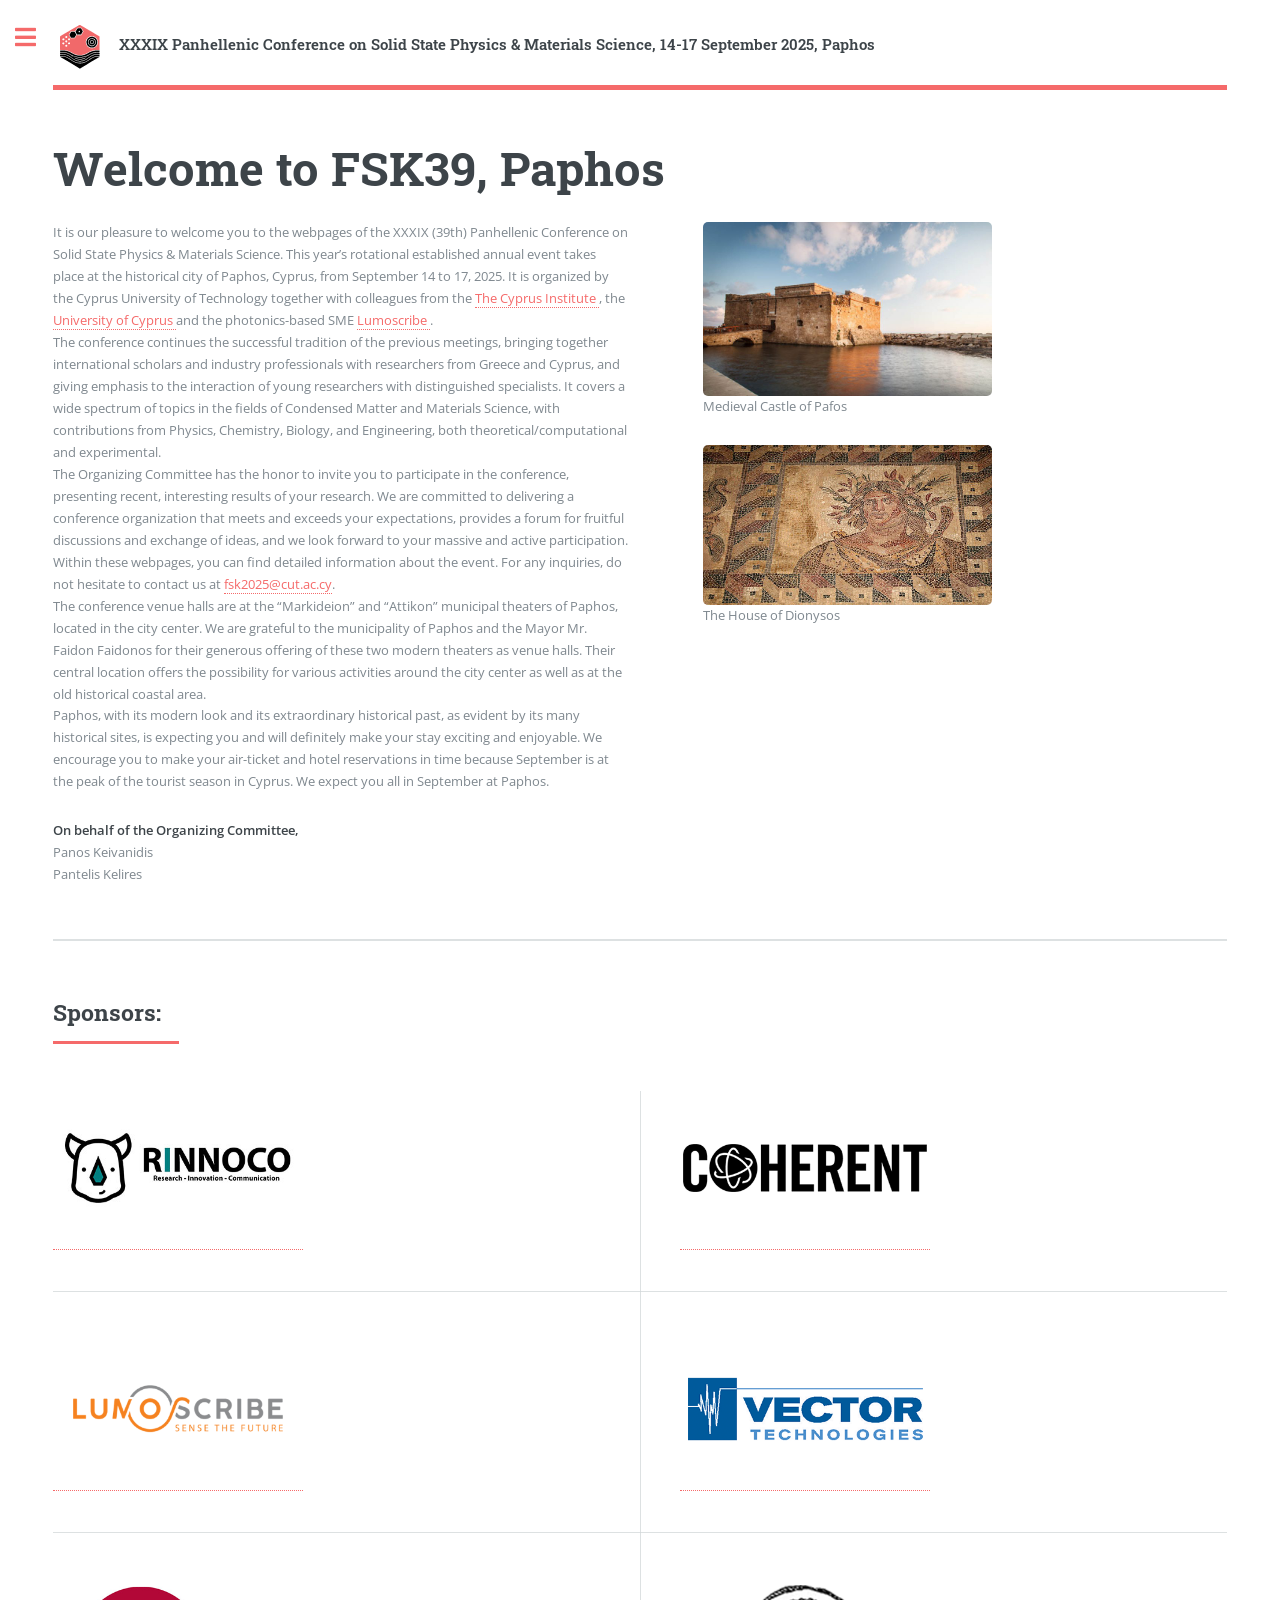
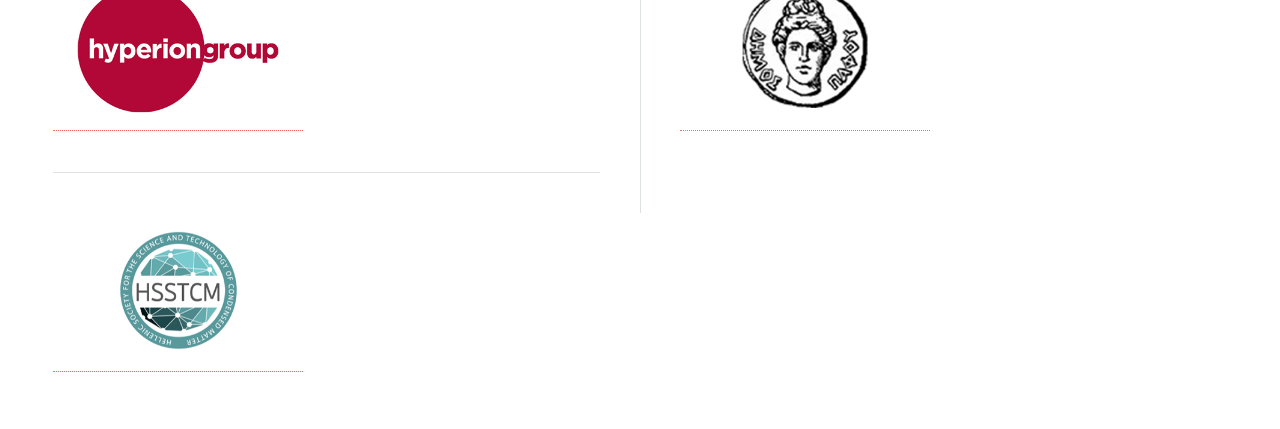
==== commit 19959927: "Add two new sponsors" ====
--- a/index.html
+++ b/index.html
@@ -129,6 +129,18 @@
                             <img src="images/sponsors/pic05.png" width="250" alt="Hyperion Group"/>
                         </a>
                     </article>
+
+                    <article>
+                        <a href="https://pafos.org.cy/" rel="external">
+                            <img src="images/sponsors/pic06.png" width="250" alt="Pafos Municipality"/>
+                        </a>
+                    </article>
+                    <article>
+                        <a href="https://hsstcm.eu/en/" rel="external">
+                            <img src="images/sponsors/pic07.png" width="250" alt="HSSTCM"/>
+                        </a>
+                    </article>
+
                 </div>
             </section>
 
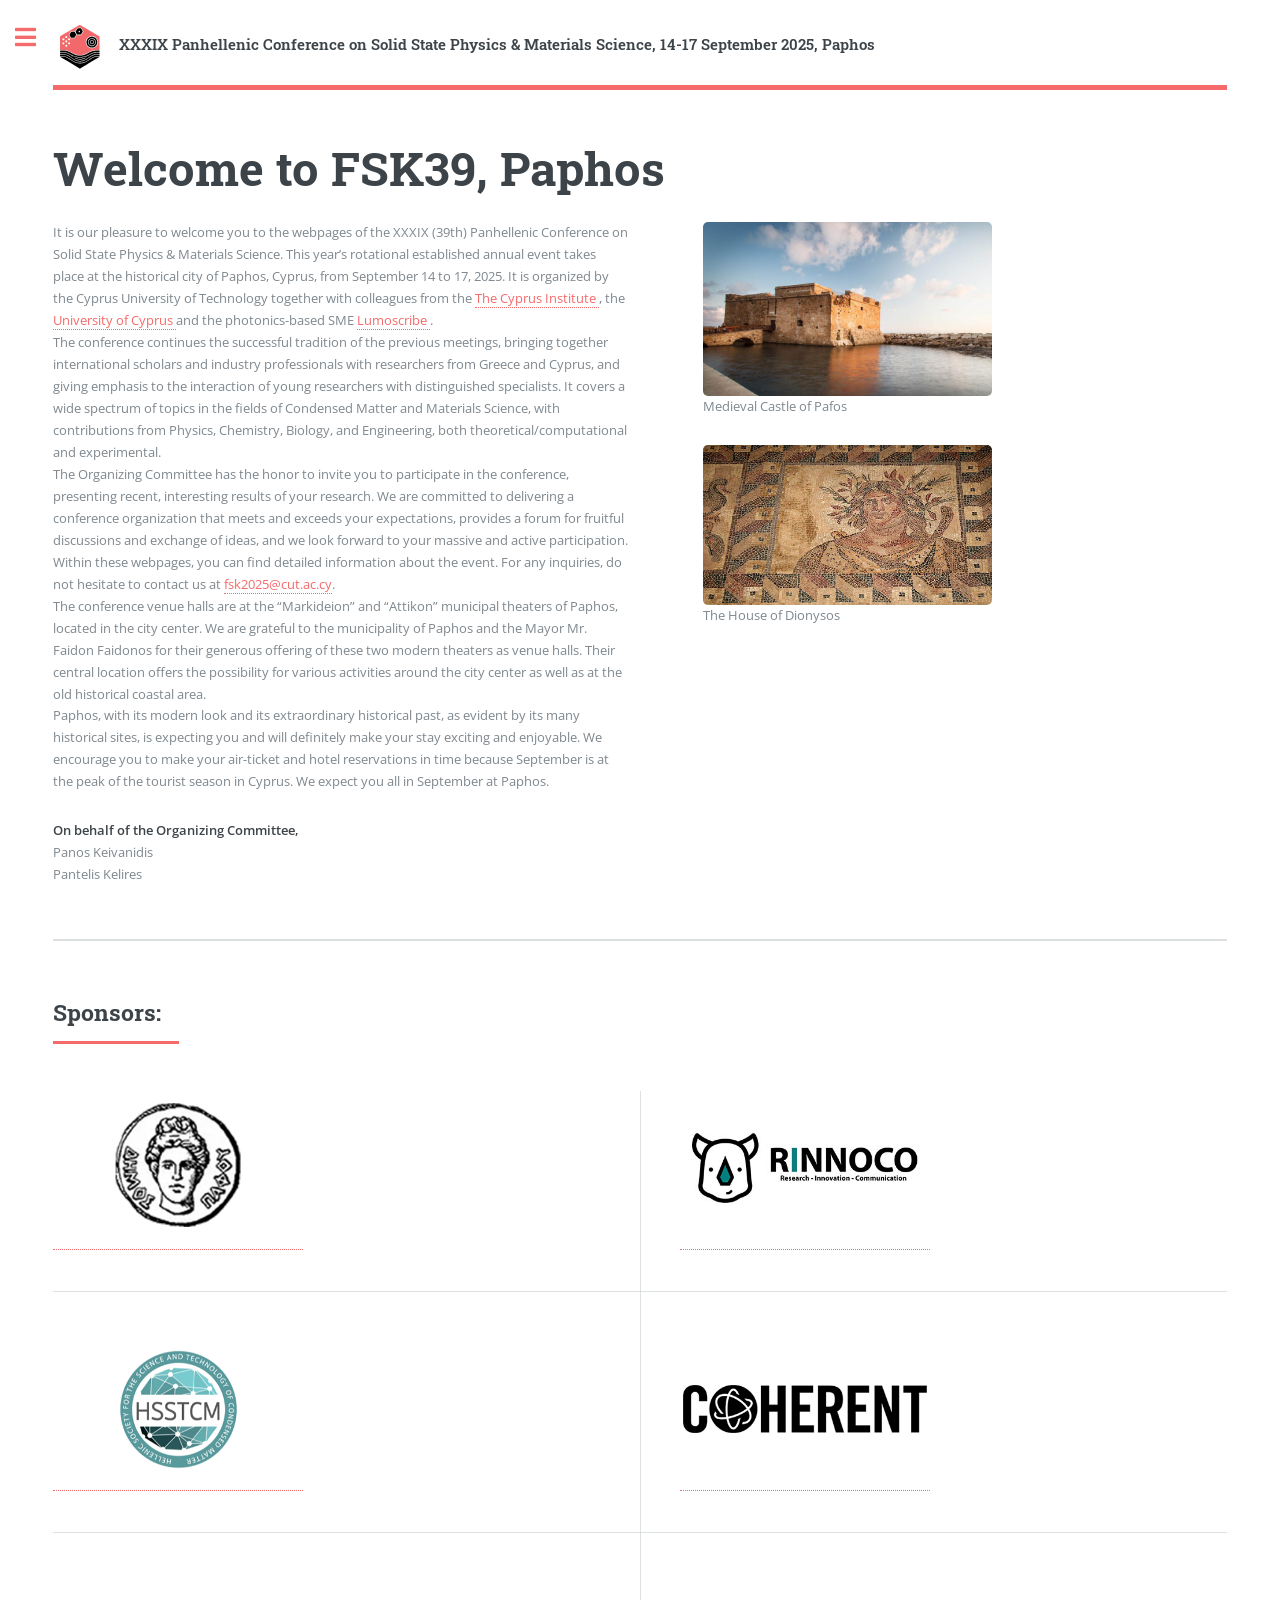
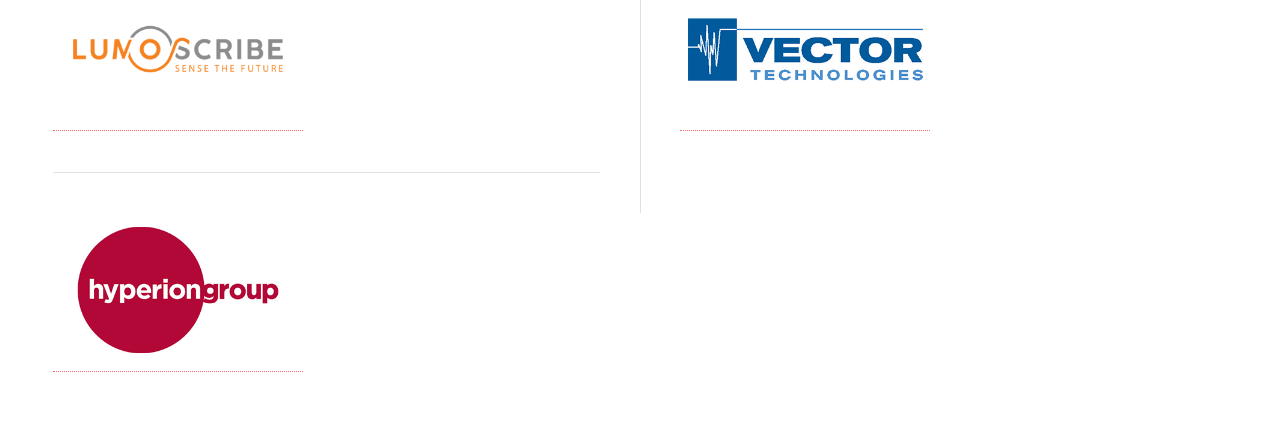
==== commit 9799e900: "Update the order" ====
--- a/index.html
+++ b/index.html
@@ -106,10 +106,20 @@
                 </header>
                 <div class="posts">
                     <article>
+                        <a href="https://pafos.org.cy/" rel="external">
+                            <img src="images/sponsors/pic06.png" width="250" alt="Pafos Municipality"/>
+                        </a>
+                    </article>
+                    <article>
                         <a href="https://rinnoco.com" rel="external"><img src="images/sponsors/pic01.jpg"
                                                                           width="250" alt="Rinnoco LTD"/></a>
                     </article>
                     <article>
+                        <a href="https://hsstcm.eu/en/" rel="external">
+                            <img src="images/sponsors/pic07.png" width="250" alt="HSSTCM"/>
+                        </a>
+                    </article>
+                    <article>
                         <a href="https://www.coherent.com/" rel="external">
                             <img src="images/sponsors/pic02.png" width="250" alt="Coherent Corp."/>
                         </a>
@@ -130,16 +140,7 @@
                         </a>
                     </article>
 
-                    <article>
-                        <a href="https://pafos.org.cy/" rel="external">
-                            <img src="images/sponsors/pic06.png" width="250" alt="Pafos Municipality"/>
-                        </a>
-                    </article>
-                    <article>
-                        <a href="https://hsstcm.eu/en/" rel="external">
-                            <img src="images/sponsors/pic07.png" width="250" alt="HSSTCM"/>
-                        </a>
-                    </article>
+
 
                 </div>
             </section>
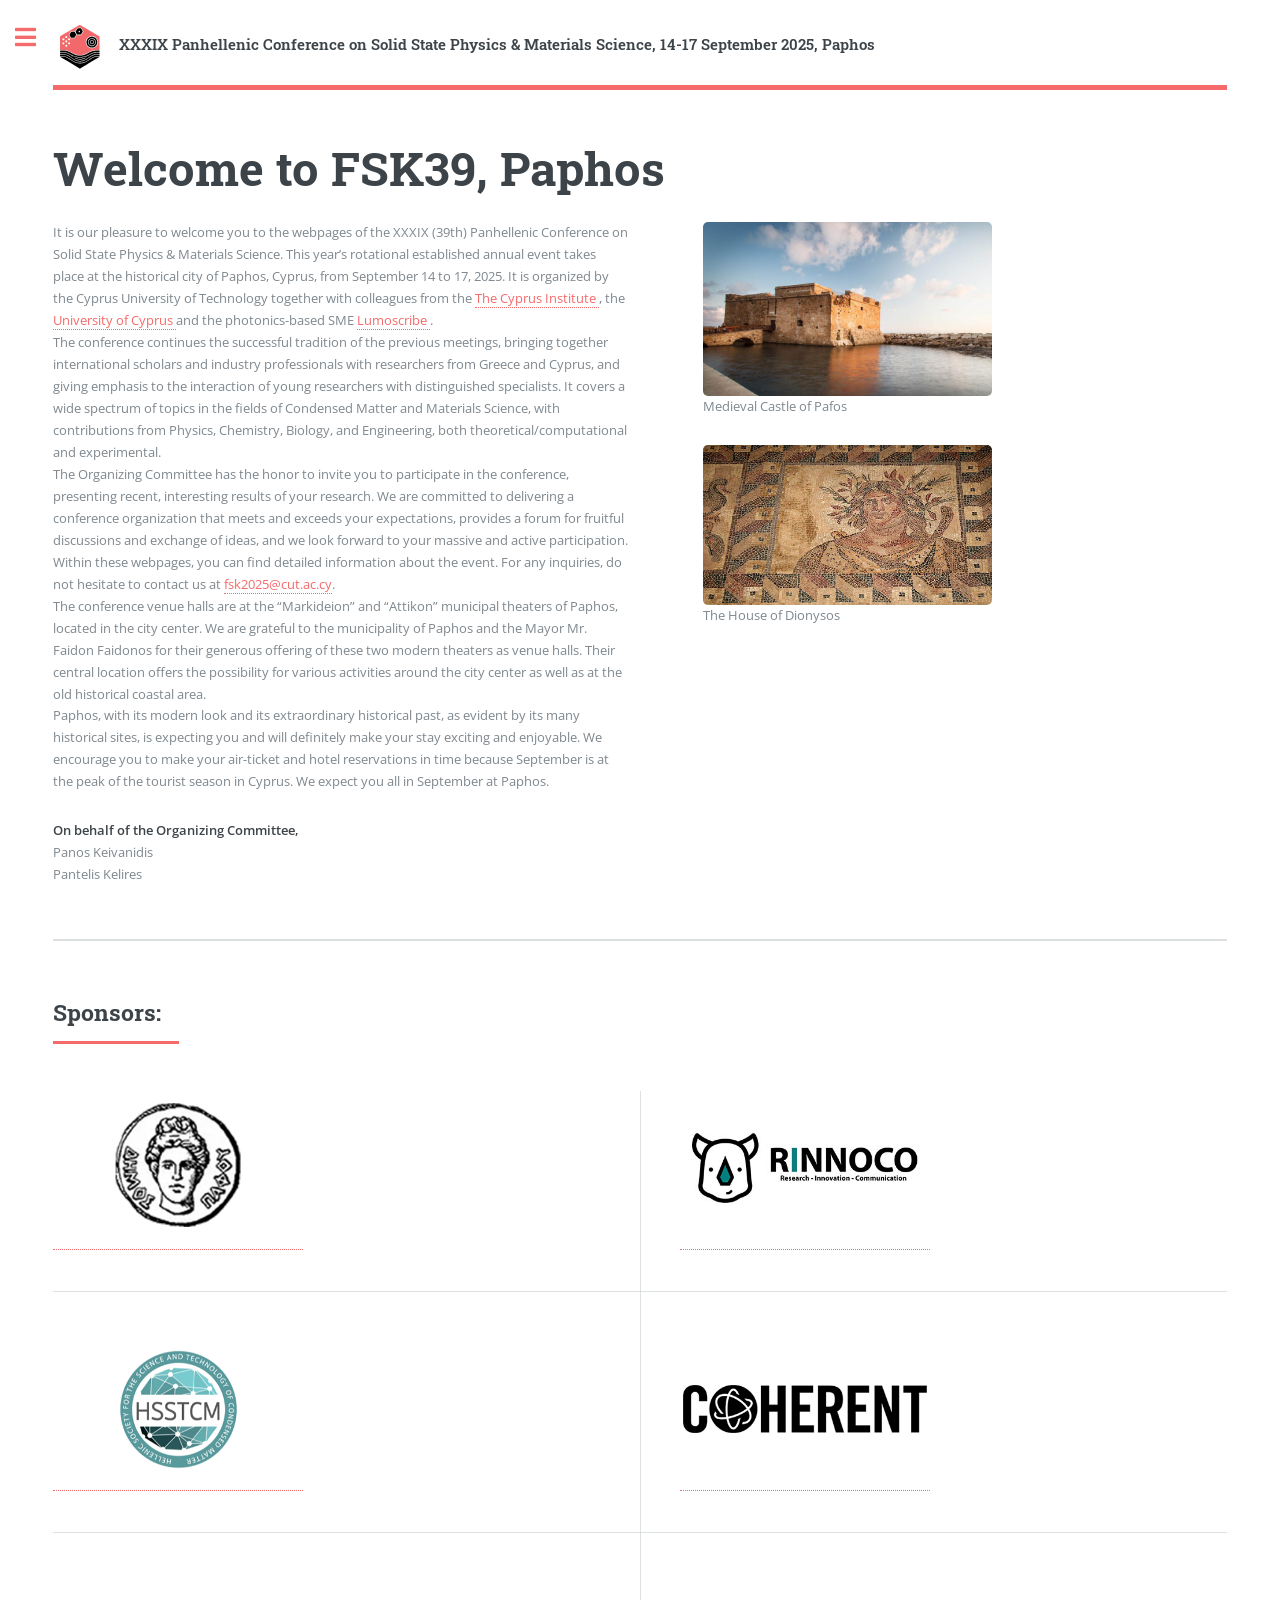
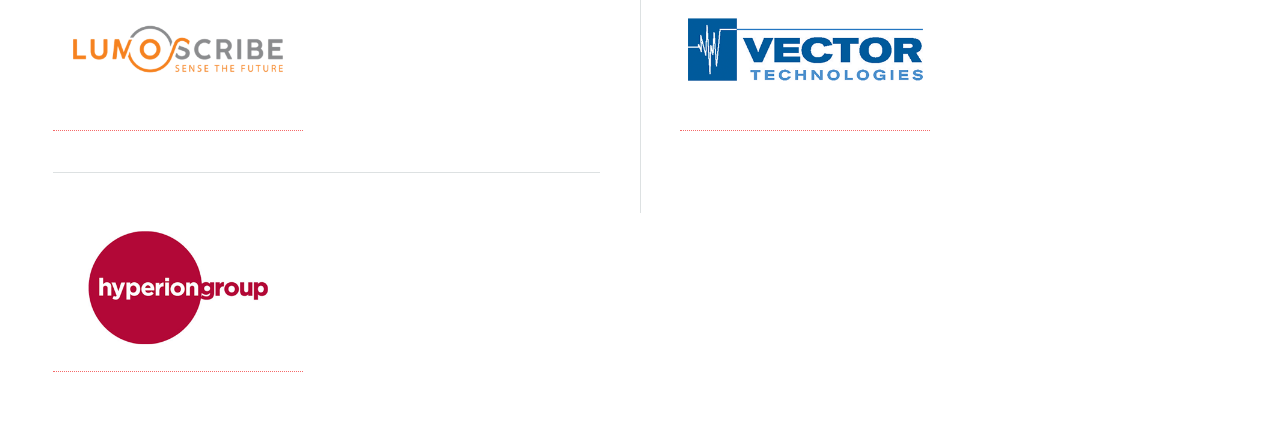
==== commit bb45110f: "Add deadline extension" ====
--- a/index.html
+++ b/index.html
@@ -192,7 +192,9 @@
                     <h2>Announcements</h2>
                 </header>
                 <ul>
-                    <li><span class="date">20/05/2025</span><br/>Abstract submission and Registration are
+                                        <li><span class="date">22/06/2025</span><br/>The abstract submission deadline has been extended. <strong>The new deadline is July 04, 2025</strong><sup></sup>
+                    </li>
+					<li><span class="date">20/05/2025</span><br/>Abstract submission and Registration are
                         open<sup></sup>
                     </li>
                     <li><span class="date">12/03/2025</span><br/>Conference Website is public<sup></sup>
--- a/assets/css/main.css
+++ b/assets/css/main.css
@@ -2271,3 +2271,15 @@
     border-top: 0;
     margin-top: 0;
     padding-top: 0; }
+
+.blinking {
+  font-weight: bold;
+  color: red;
+  animation: blinker 2.5s ease-in-out infinite;
+}
+
+@keyframes blinker {
+  0%   { opacity: 1; }
+  50%  { opacity: 0.2; }
+  100% { opacity: 1; }
+}
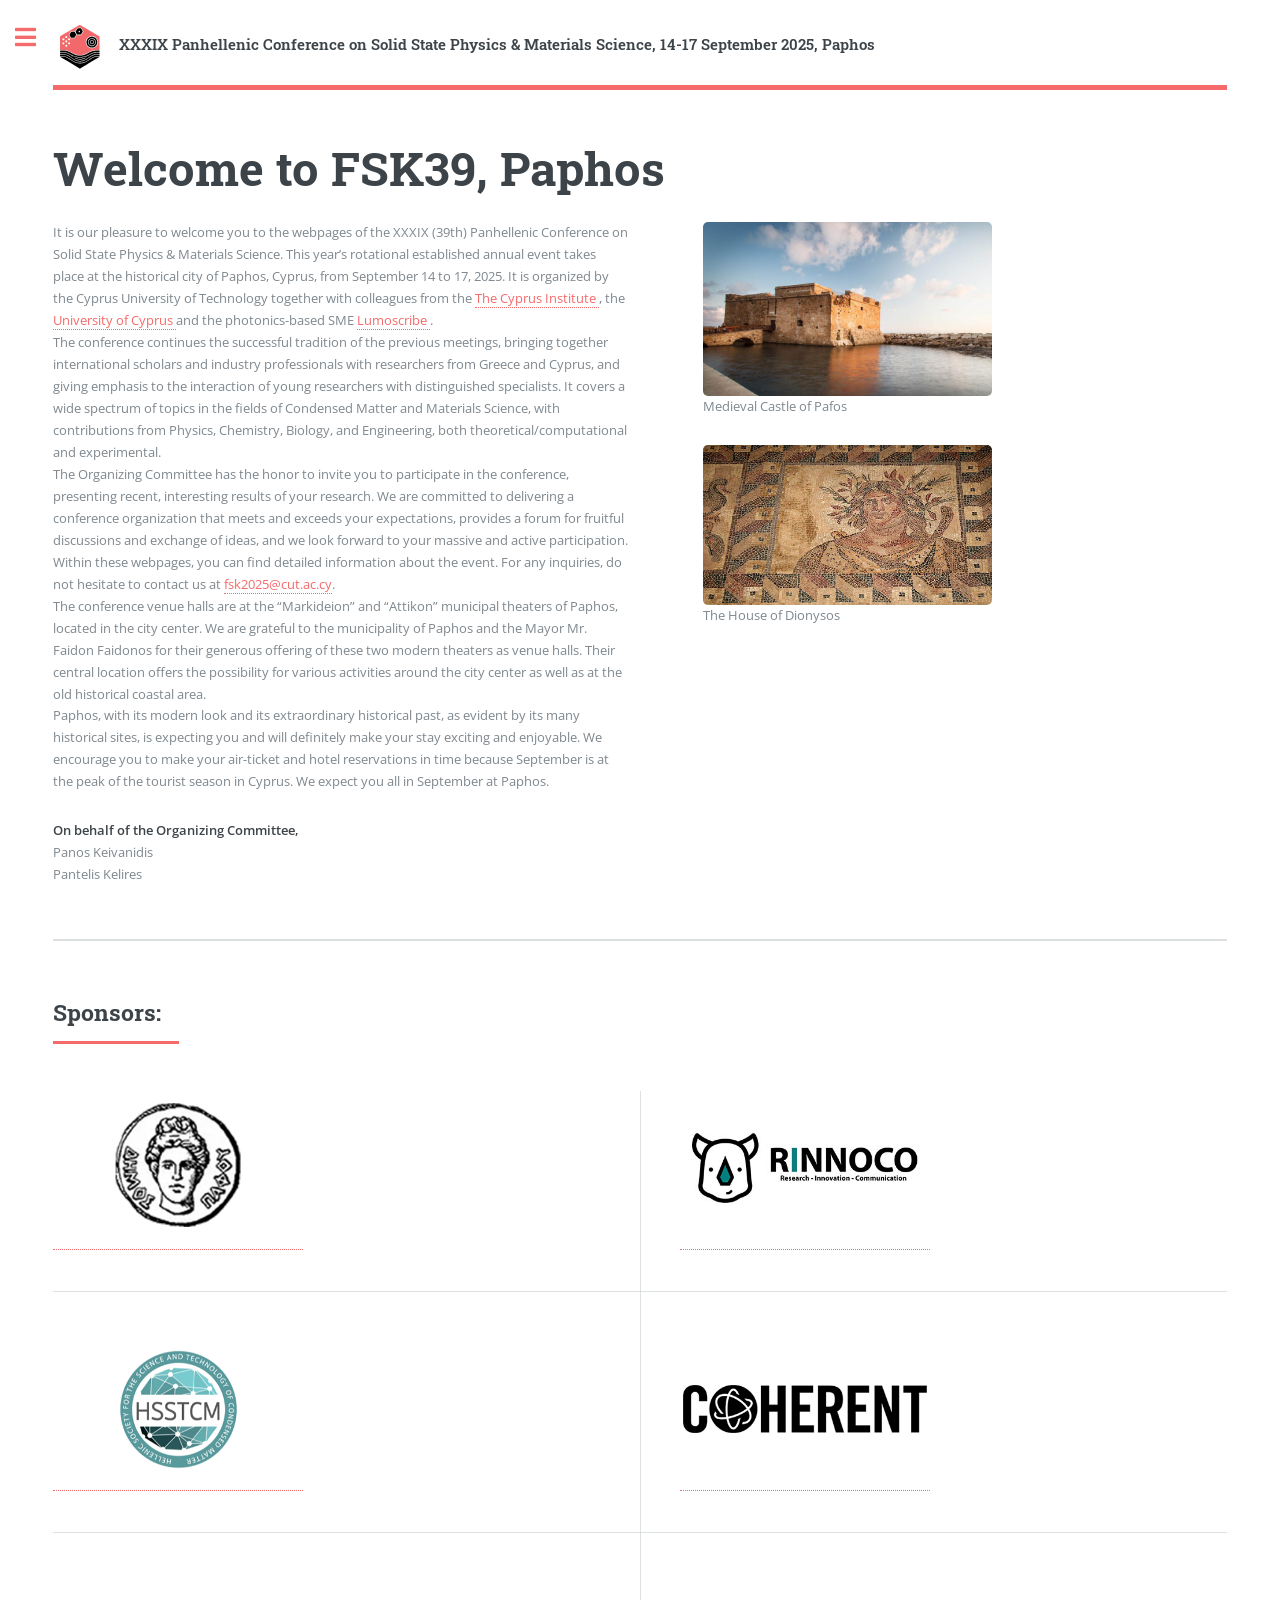
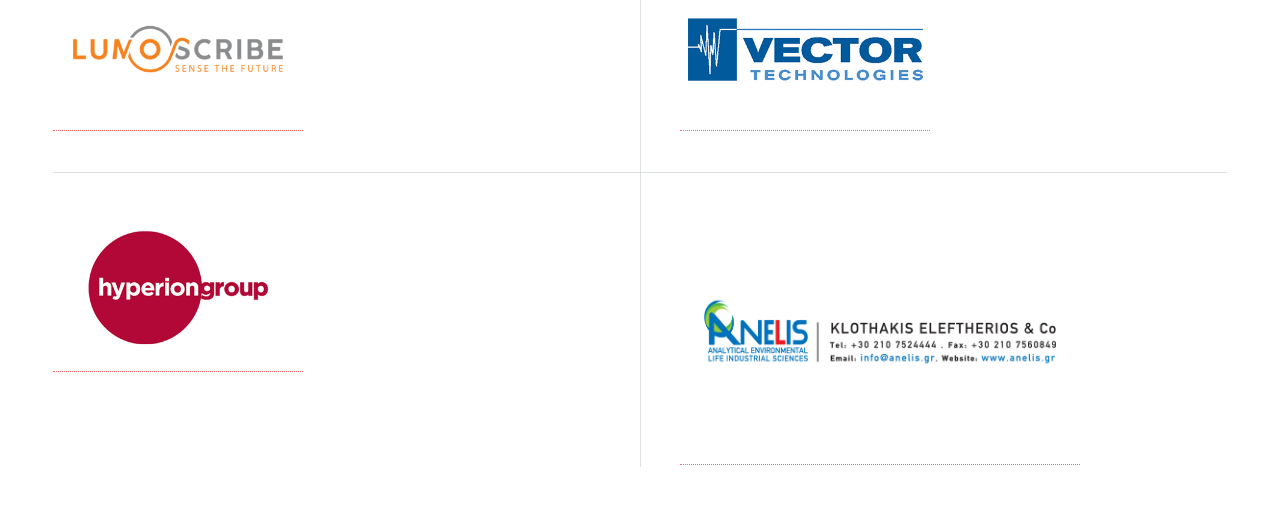
==== commit 11d68e8d: "Add new sponsor" ====
--- a/index.html
+++ b/index.html
@@ -140,7 +140,11 @@
                         </a>
                     </article>
 
-
+                    <article>
+                        <a href="https://www.anelis.gr/" rel="external">
+                            <img src="images/sponsors/pic08.png" width="400" alt="Anelis"/>
+                        </a>
+                    </article>
 
                 </div>
             </section>
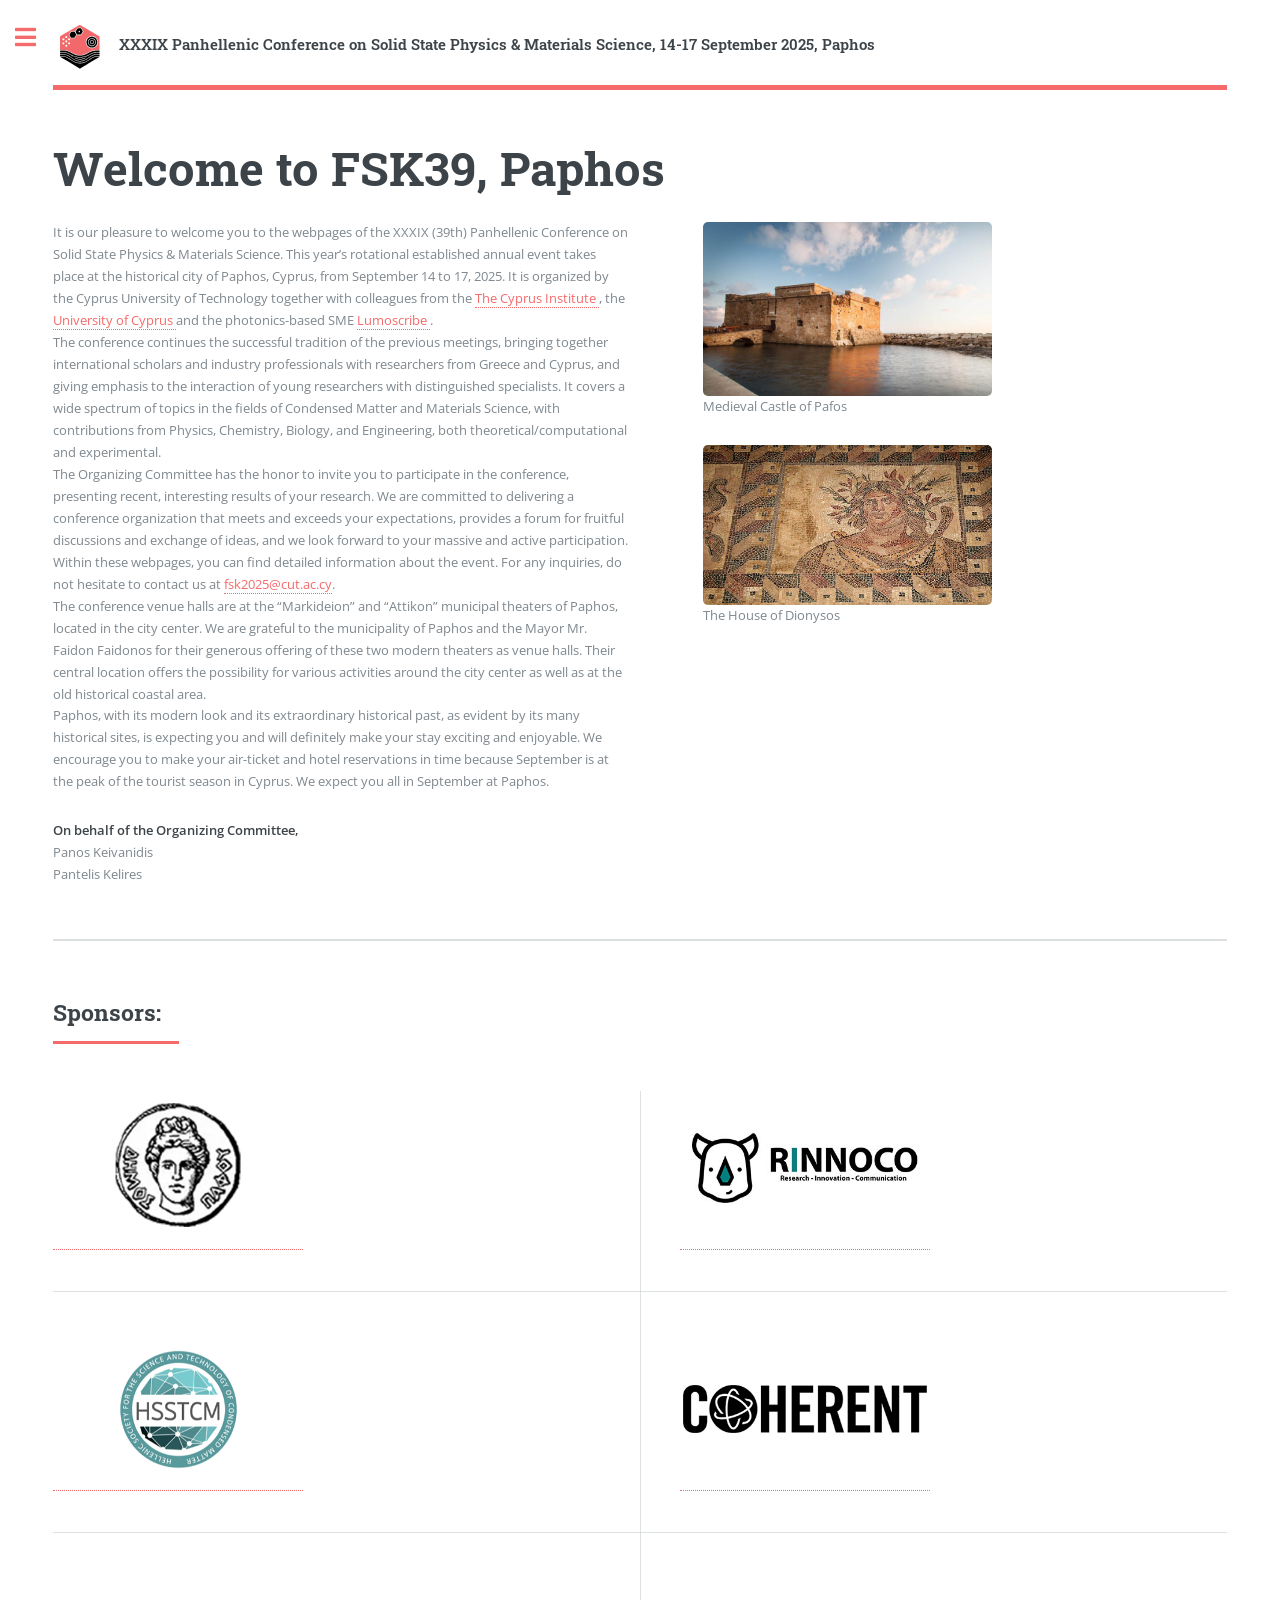
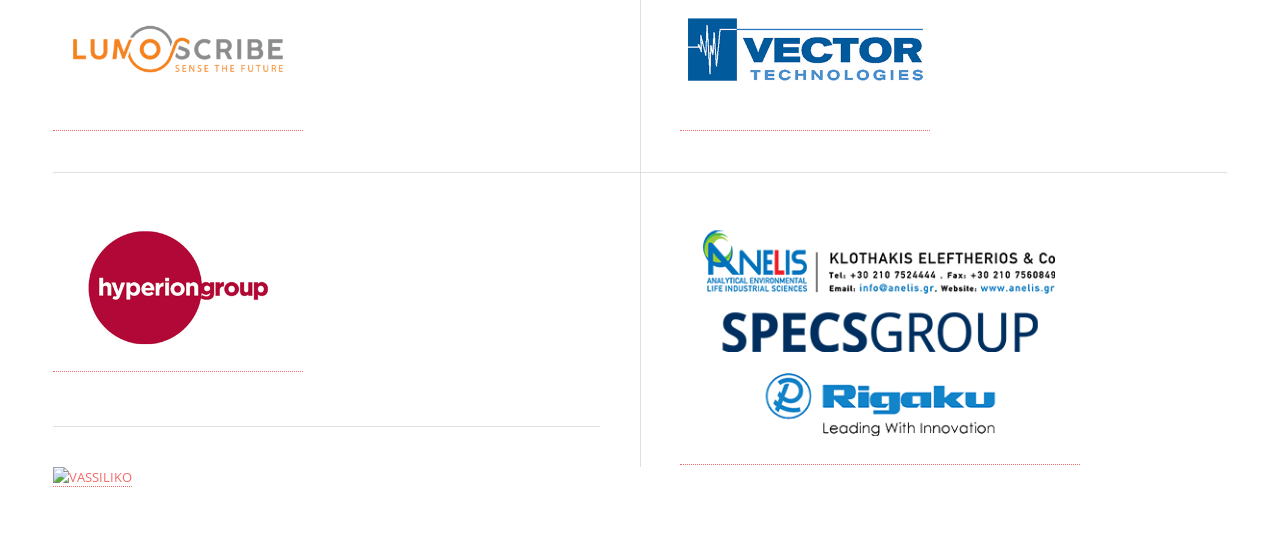
==== commit 19efab8c: "Add new sponsor and program" ====
--- a/index.html
+++ b/index.html
@@ -145,7 +145,11 @@
                             <img src="images/sponsors/pic08.png" width="400" alt="Anelis"/>
                         </a>
                     </article>
-
+                    <article>
+                        <a href="https://www.vassiliko.com/" rel="external">
+                            <img src="images/sponsors/pic09.png" width="400" alt="VASSILIKO"/>
+                        </a>
+                    </article>
                 </div>
             </section>
 
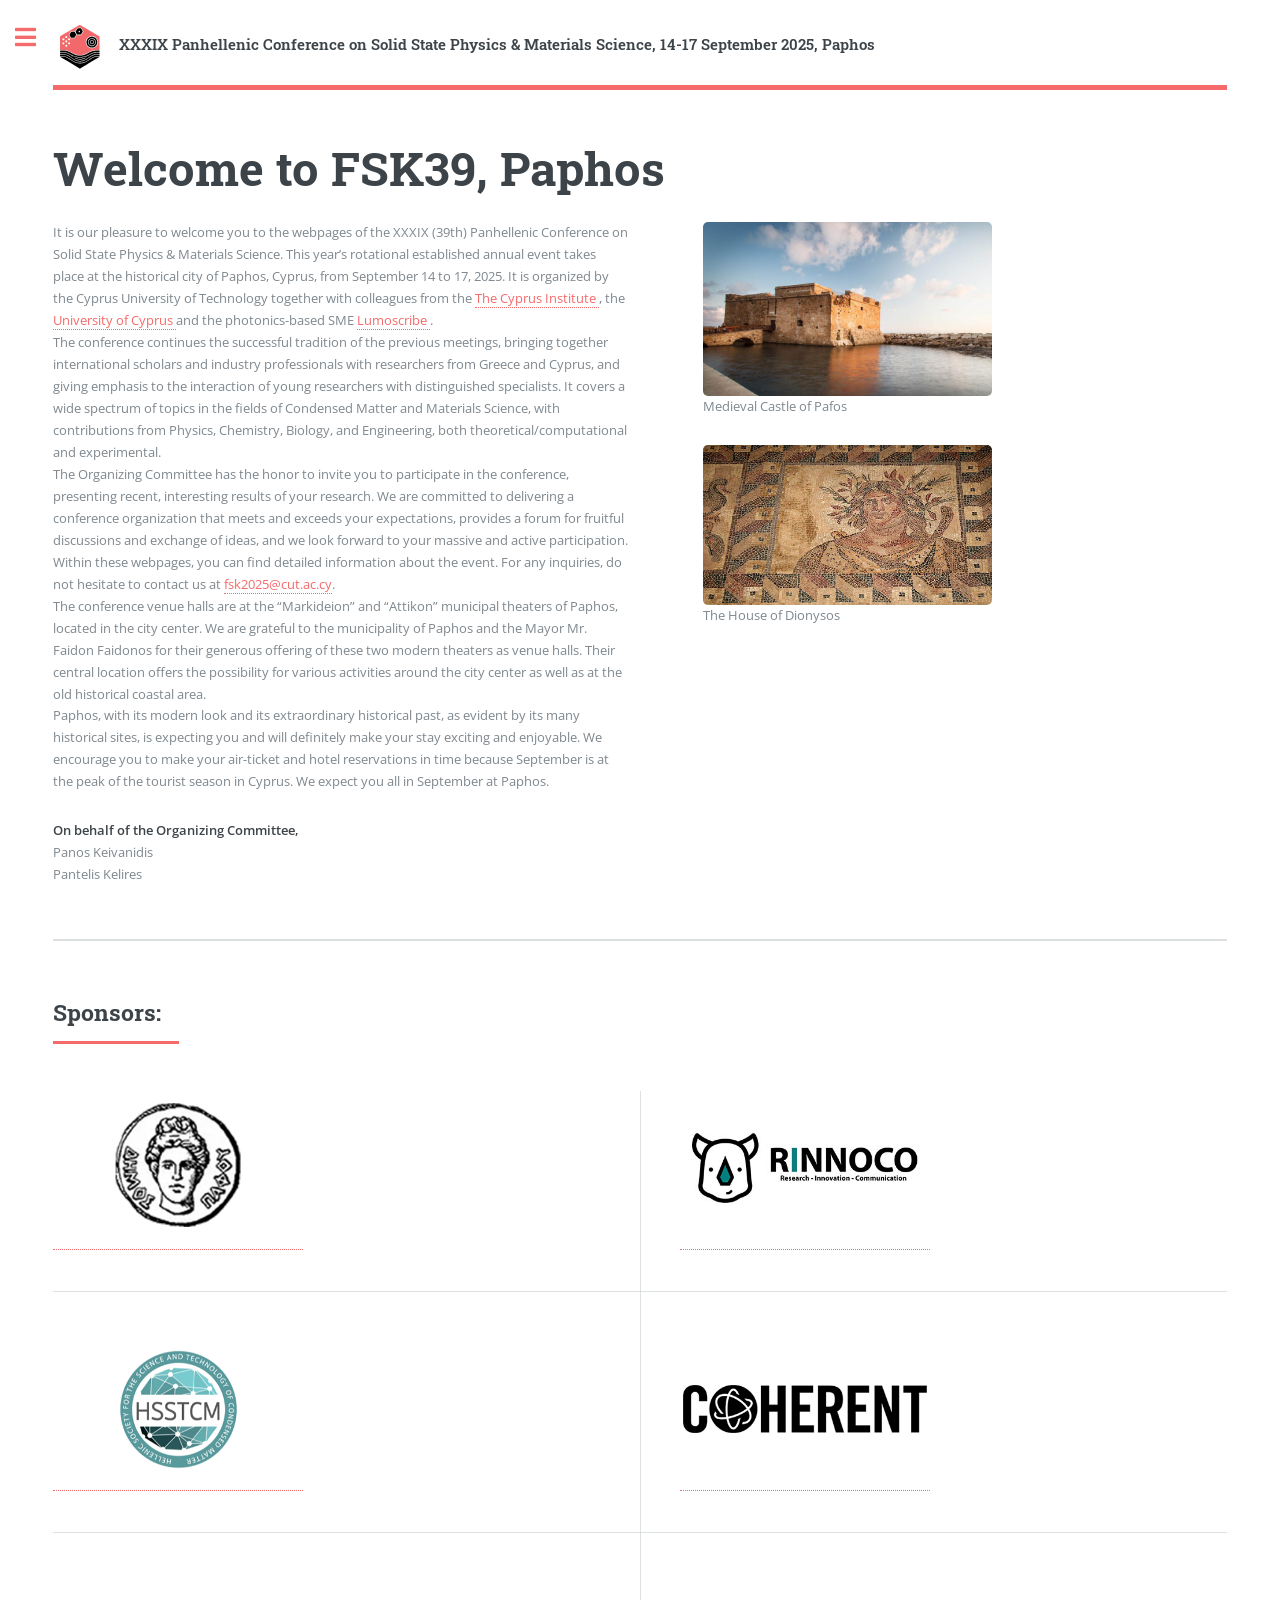
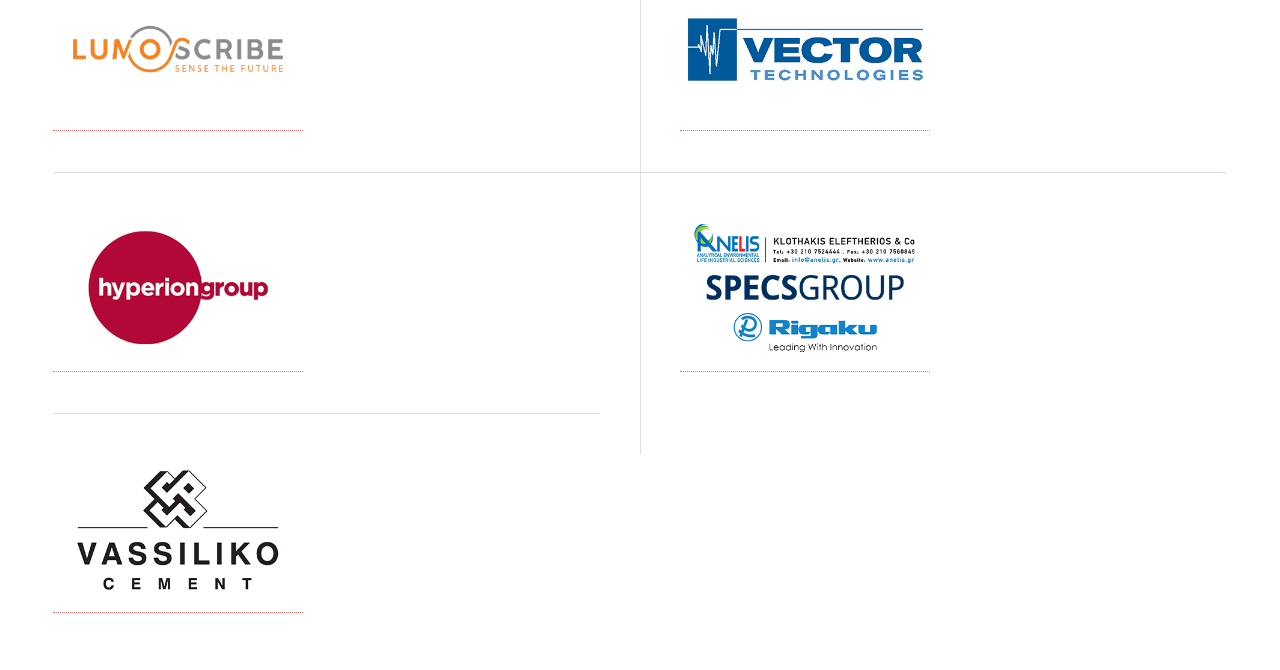
==== commit 0414713d: "Update the sponsor size" ====
--- a/index.html
+++ b/index.html
@@ -142,12 +142,12 @@
 
                     <article>
                         <a href="https://www.anelis.gr/" rel="external">
-                            <img src="images/sponsors/pic08.png" width="400" alt="Anelis"/>
+                            <img src="images/sponsors/pic08.png" width="250" alt="Anelis"/>
                         </a>
                     </article>
                     <article>
                         <a href="https://www.vassiliko.com/" rel="external">
-                            <img src="images/sponsors/pic09.png" width="400" alt="VASSILIKO"/>
+                            <img src="images/sponsors/pic09.png" width="250" alt="VASSILIKO"/>
                         </a>
                     </article>
                 </div>
